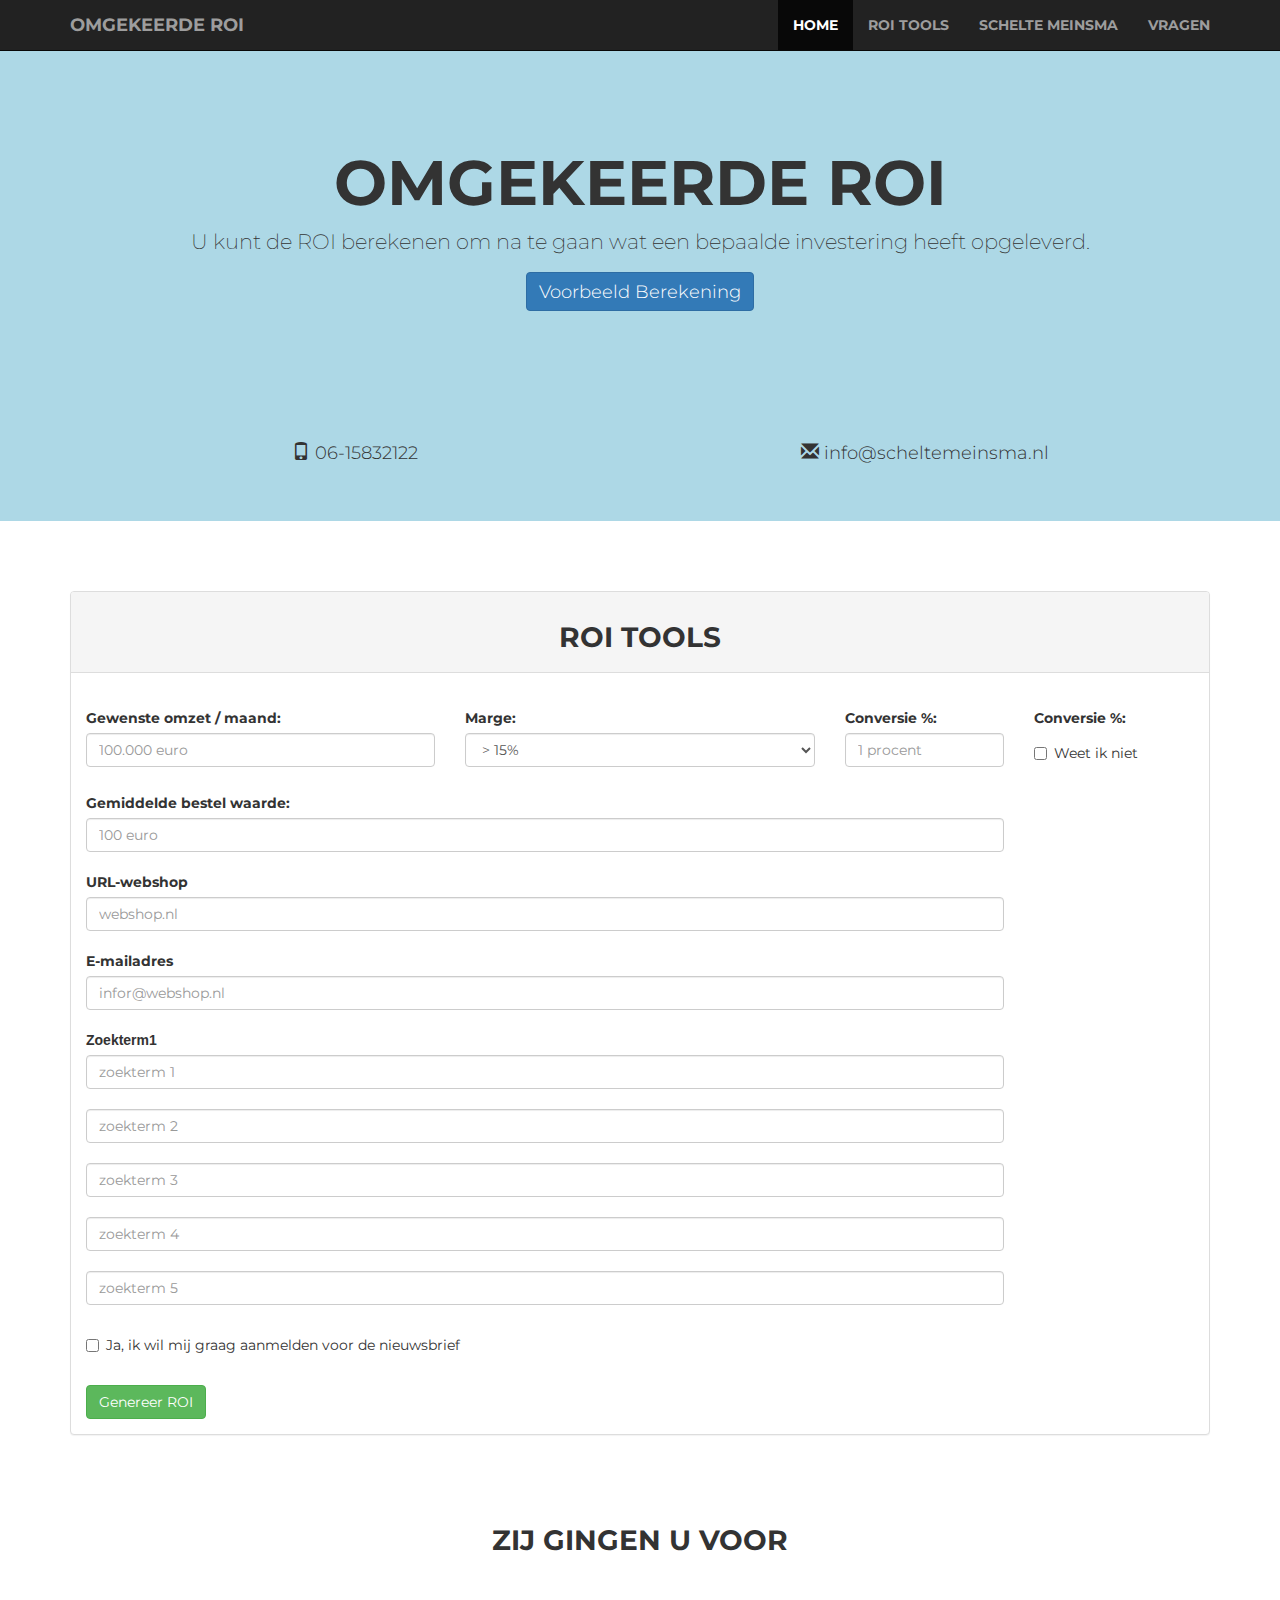
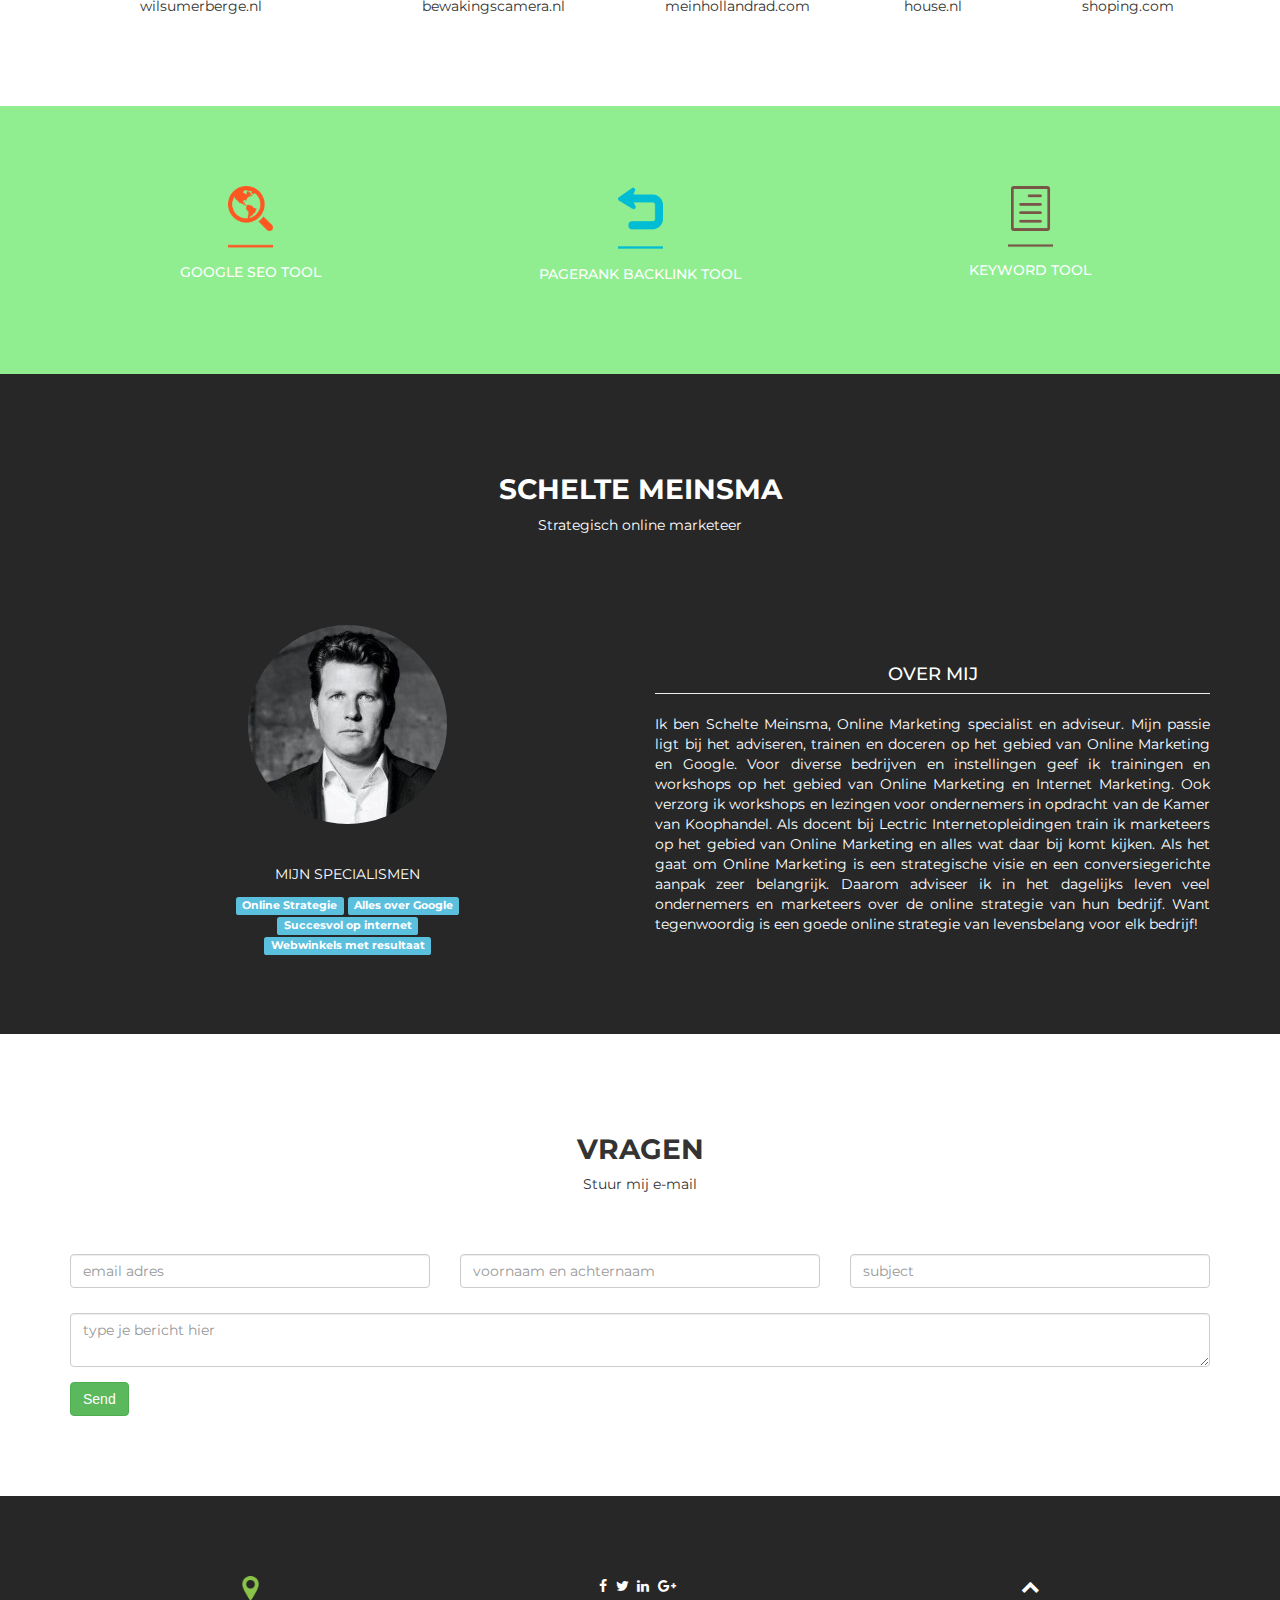
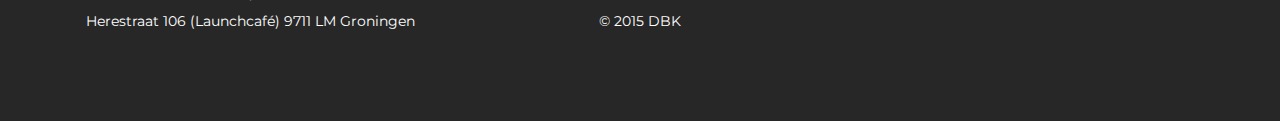
==== index.html @ 4b4ae564 "upload alle file" ====
<!DOCTYPE html>
<html lang="en">
  <head>
    <meta charset="utf-8">
    <meta http-equiv="X-UA-Compatible" content="IE=edge"> 																					<!-- voor internet explorer -->
    <meta name="viewport" content="width=device-width, initial-scale=1">																	<!-- voor mobiel responsief -->
    <!-- The above 3 meta tags *must* come first in the head; any other head content must come *after* these tags -->
    <meta name="description" content="Bereken uw Return on Investment">
    <meta name="author" content="Reza Fitriaman">
    <link rel="icon" href="favicon/icon.png">

    <title>Omgekeerde ROI</title>

    <!-- Bootstrap core CSS -->
    <link href="css/bootstrap.css" rel="stylesheet">

  
    <!-- Custom styles -->
    <link href="css/font-awesome.css" rel="stylesheet">
	<link href="css/main.css" rel="stylesheet">
	<link href="http://fonts.googleapis.com/css?family=Montserrat:400,700" rel="stylesheet" type="text/css">
    <link href="http://fonts.googleapis.com/css?family=Lato:400,700,400italic,700italic" rel="stylesheet" type="text/css">


  </head>

  <body>

    <!-- Navigatie bar -->
    <nav class="navbar navbar-inverse navbar-fixed-top">																				 <!-- Bootstrap navigation bar -->						
      <div class="container">
        <div class="navbar-header page-scroll">
          <button type="button" class="navbar-toggle collapsed" data-toggle="collapse" data-target="#navbar" aria-expanded="false" aria-controls="navbar">			<!-- collapsed als de scherm kleiner wordt -->	
            <span class="sr-only">Toggle navigation</span>
            <span class="icon-bar"></span>
            <span class="icon-bar"></span>
            <span class="icon-bar"></span>
          </button>
          <a class="navbar-brand" href="#home">Omgekeerde ROI</a>
        </div>
        <div id="navbar" class="collapse navbar-collapse">
          <ul class="nav navbar-nav navbar-right">
            <li class="active"><a href="#home">Home</a></li>
            <li><a href="#roi-tools">ROI Tools</a></li>
            <li><a href="#schelte-meinsma">Schelte Meinsma</a></li>
			<li><a href="#vragen">Vragen</a></li>
          </ul>
        </div><!--/.nav-collapse -->
      </div>
    </nav>
	
		<!-- jumbotron -->
	<div class="jumbotron" id="home">
		
		<div class="container text-center">		
			<h1 class="padding-top-80 name">Omgekeerde ROI</h1>
				<p class="intro-text">U kunt de ROI berekenen om na te gaan wat een bepaalde investering heeft opgeleverd.</p>
				<button type="button" class="btn btn-primary intro-text center" data-toggle="modal" data-target="#mymodal">
					Voorbeeld Berekening
				</button>
				
				
		<!-- moebiel nummer en emailadres -->		
		<div class="container text-center">
			<div class="row bottom-message-section">
				<div class="col-md-6 padding-top-10">
					<h5 class="intro-text"><span class="glyphicon glyphicon-phone"></span> 06-15832122</h5>
				</div>
				<div class="col-md-6 padding-top-10">
					<h5 class="intro-text"><span class="glyphicon glyphicon-envelope"></span> info@scheltemeinsma.nl</h5>
				</div>
			</div>
		</div>
	</div>
				
				
		<!-- Modal voorbeeld berekeningen -->		
				<div class="modal fade woorden" id="mymodal">
					<div class="modal-dialog">
						<div class="modal-content">
							<div class="modal-header">
								<h3 class="text-center">Bereken Return on Investment van webshop.nl</h3>
							</div>
							<div class="modal-body">
								<div class="panel panel-default">
									<h3 class="text-center">100 Bezoekers</h3>
								</div>
									<div class="text-center">
										<span class="glyphicon glyphicon-arrow-down"></span>
									</div>
									<div class="panel-body">
									<!-- form voorbeeld-->
										<form>
											<div class="form-group">
												<div class="col-md-2 col-sm-2">
													<label for="direct" class="control-label">Direct</label>
													<input type="text" class="form-control" id="direct" placeholder="20%"/>
												</div>
												<div class="col-md-2 col-sm-2">
													<label for="google" class="control-label">Google</label>
													<input type="text" class="form-control" id="google" placeholder="10%"/>
												</div>
												<div class="col-md-2 col-sm-2">
													<label for="adwords" class="control-label">AdWords</label>
													<input type="text" class="form-control" id="adwords" placeholder="35%"/>
												</div>
												<div class="col-md-2 col-sm-2">
													<label for="verwijzende" class="control-label">Verwijzende</label>
													<input type="text" class="form-control" id="verwijzende" placeholder="10%"/>
												</div>
												<div class="col-md-2 col-sm-2">
													<label for="overig" class="control-label">Overig</label>
													<input type="text" class="form-control" id="overig" placeholder="15%"/>
												</div>
												<div class="col-md-2 col-sm-2">
													<label for="onbetaald" class="control-label">Onbetaald</label>
													<input type="text" class="form-control" id="onbetaald" placeholder="10%"/>
												</div>
											</div>
										</form>	
												<div class="container text-center">
													<span class="glyphicon glyphicon-arrow-down"></span>
												</div>
												<div class="container text-center">
													<h5>Betaald verkeer is 35% Adwords + 10% links (Samen 45%)</h5>
												</div>
												<div class="container text-center">
													<span class="glyphicon glyphicon-arrow-down"></span>
												</div>
												<div class="container text-center">
													<h5>45% van 100 bezoekers is 45 bezoekers kopen</h5>
												</div>
												<div class="container text-center">
													<span class="glyphicon glyphicon-arrow-down"></span>
												</div>
												<div class="row text-center">
													<div class="col-md-12">
													<h5>Voor adwords zijn 35% van 100.000 bezoekers nodig is 35.000. Met de ingevoerde zoektermen zijn er 0 bezoekers mogelijk.</h5>
														<h5><span class="glyphicon glyphicon-remove-circle"></span> Dit is dus niet mogelijk</h5>
													</div>
												</div>
										<form>
											<div class="row">
												<div class="form-group col-md-8 col-xs-8">
													<label for="doelstelling" class="control-label">Doelstelling/omzet per maand</label>
													<input type="text" class="form-control" id="doelstelling" placeholder="€ 100">
												</div>
												<div class="form-group col-md-4 col-xs-4">
													<label for="marge" class="control-label">Marge</label>
													<select id="marge" class="form-control">
														<option value="text">> 15%</option>
														<option value="text">< 15%</option>
													</select>
												</div>
											</div>
										</form>	
										<div class="container text-center">
											<div class="col-md-12 col-xs-12">
												<span class="glyphicon glyphicon-arrow-down"></span>
											</div>
										</div>
										<form>
											<div class="row">
												<div class="form-group col-md-6 col-xs-6">
													<label for="waarde" class="control-label">Gemiddelde bestel waarde</label>
													<input type="text" class="form-control" id="waarde" placeholder="€ 100">
												</div>
												<div class="form-group col-md-6 col-xs-6">
												</div>
											</div>
										</form>
										<div class="container text-center">
											<div class="row">
												<div class="col-md-6 col-xs-6">
													<span class="glyphicon glyphicon-arrow-down"></span>
												</div>
												<div class="col-md-6 col-xs-6">
													
												</div>
											</div>
										</div>
										<form>
											<div class="row">
												<div class="form-group col-md-6 col-xs-6">
													<label for="benodigde" class="control-label">Benodigde bestellingen(conversie)</label>
													<input type="text" class="form-control" id="benodigde" placeholder="1">
												</div>
												<div class="form-group col-md-6 col-xs-6">
												</div>
											</div>
										</form>
										<div class="container text-center">
											<div class="row">
												<div class="col-md-6 col-xs-6">
													<span class="glyphicon glyphicon-arrow-down"></span>
												</div>
												<div class="col-md-6 col-xs-6">
													
												</div>
											</div>
										</div>	
										<form>
											<div class="row">
												<div class="form-group col-md-6 col-xs-6">
													<label for="conversie" class="control-label">Conversie</label>
													<input type="text" class="form-control" id="conversie" placeholder="1%">
												</div>
												<div class="form-group col-md-6 col-xs-6">
												</div>
											</div>
										</form>	
										<form>
											<div class="row">
												<div class="form-group col-md-6 col-xs-6">
													
												</div>
												<div class="form-group col-md-6 col-xs-6">
														<label for="marketing" class="control-label">Budget marketing</label>
													<input type="text" class="form-control" id="marketing" placeholder="7,5%">
														<h5>=<h5>
														<input type="text" class="form-control" id="marketing" placeholder="€ 8">
												</div>
											</div>
										</form>	
										<div class="container text-center">
											<div class="col-md-12 col-xs-12">
												<span class="glyphicon glyphicon-arrow-down"></span>
											</div>
										</div>
										<div class="row text-center">
											<div class="col-md-12">
												<h5>Gemiddelde CPC is € 8 / 45 bezoekers. € 0,17 budget per bezoek </h5>
												<h5>De ingevoerde zoektermen hebben een gemiddeld CPC van €1</h5>
												<h5><span class="glyphicon glyphicon-remove-circle"></span> Uw budget is dus ontoereikend.</h5>
											</div>
										</div>
									</div>
									<div class="text-center">
										<h4>Analyse zoektermen</h4>
										<h6>Google KeyWord Tool<h6>
									</div>
									<form>
										<div class="form-group">
											<div class="col-md-12 col-xs-12">
												<label for="zoektermen1" class="control-label">Zoektermen</label>
												<input type="text" class="form-control" id="zoektermen1" placeholder="zoekterm 1">
											</div>
											<div class="col-md-12 col-xs-12 padding-top-10">
												<input type="text" class="form-control" id="zoektermen2" placeholder="zoekterm 2">
											</div>
											<div class="col-md-12 col-xs-12 padding-top-10">
												
												<input type="text" class="form-control" id="zoektermen3" placeholder="zoekterm 3">
											</div>
											<div class="col-md-12 col-xs-12 padding-top-10">
												
												<input type="text" class="form-control" id="zoektermen4" placeholder="zoekterm 4">
											</div>
											<div class="col-md-12 col-xs-12 padding-top-10">
												
												<input type="text" class="form-control" id="zoektermen5" placeholder="zoekterm 5">
											</div>
										</div>
									</form>
								<div class="row">
									<div class="col-md-4 col-xs-4 padding-top-10">
										<h5 class="text-center">SEO</h5>
									</div>
									<div class="col-md-4 col-xs-4 padding-top-10">
										<h5 class="text-center">Gemiddelde CPC</h5>
									</div>
									<div class="col-md-4 col-xs-4 padding-top-10">
										<h5 class="text-center">Geschat zoekvolume</h5>
									</div>
								</div>
								<div class="row">
									<div class="col-md-4 col-xs-4">
										<h5 class="text-center">Klik hier voor een uitgebreid SEO rapport</h5>
									</div>
									<div class="col-md-4 col-xs-4">
										<h5 class="text-center">Gemiddeld CPC obv totaal zoekvolume: €1</h5>
									</div>
									<div class="col-md-4 col-xs-4">
										<h5 class="text-center">Totaal geschat zoekvolume: 0</h5>
									</div>
								</div>
									
							</div>
							<div class="modal-footer">
								<button type="button" class="btn btn-default" data-dismiss="modal">close</button>
							</div>
						</div>
					</div>
				</div>
		</div>
			
		<!-- omgekeerderoi form -->
	<div class="container padding-top-40 padding-bottom-50" id="roi-tools">
		<div class="panel panel-default">
			<div class="panel-heading"> 
			<h2 class="text-center name">ROI TOOLS</h2>
			</div>
				<div class="panel-body">
					<!-- Gewenste, Marge, Conversie, form -->
					<form>
						<div class="row padding-top-10 woorden">
							<div class="col-md-4 padding-top-10">
								<label for="gewenste" class="control-label">Gewenste omzet / maand:</label>
								<input type="text" class="form-control" id="gewenste" placeholder="100.000 euro" />
							</div>
							<div class="col-md-4 padding-top-10">
								<label for="marge" class="control-label">Marge:</label>
								<select id="marge" class="form-control">
									<option value="text">> 15%</option>
									<option value="text">< 15%</option>
								</select>
							</div>
							<div class="col-md-2 padding-top-10">
								<label for="conversie" class="control-label">Conversie %:</label>
								<input type="text" class="form-control" id="conversie" placeholder="1 procent" />
							</div>
							<div class="col-md-2 padding-top-10">
								<label for="conversie" class="control-label">Conversie %:</label>
								<div class="checkbox" >
									<label> 
										<input type="checkbox"/>Weet ik niet
									</label>
								</div>
							</div>
						</div>
					<!-- gemiddelde bestel waarde form -->		
						<div class="row padding-top-10">
							<div class="col-md-10 padding-top-10">
								<label for="gemiddelde" class="control-label woorden">Gemiddelde bestel waarde:</label>
								<input type="text" class="form-control woorden" id="gemiddelde" placeholder="100 euro"/>
							</div>
						</div>
					<!-- URL webshop form -->
						<div class="row padding-top-10">
							<div class="col-md-10 padding-top-10">
								<label for="webshop" class="control-label woorden">URL-webshop</label>
								<input type="text" class="form-control woorden" id="webshop" placeholder="webshop.nl"/>
							</div>
						</div>	
					<!-- e-mail form -->
						<div class="row padding-top-10">
							<div class="col-md-10 padding-top-10">
								<label for="email" class="control-label woorden">E-mailadres</label>
								<input type="text" class="form-control woorden" id="email" placeholder="infor@webshop.nl"/>
							</div>
						</div>
					<!-- zoektermen form -->
						<div class="row padding-top-10">
							<div class="col-md-10 padding-top-10">
									<label for"zoekterm1" class="control-label">Zoekterm1</label>
									<input type="text" class="form-control woorden" id="zoekterm1" placeholder="zoekterm 1"/>
							</div>
						</div>
						<div class="row padding-top-10">
							<div class="col-md-10 padding-top-10">
								<input type="text" class="form-control woorden" id="zoekterm2" placeholder="zoekterm 2"/>
							</div>
						</div>
						<div class="row padding-top-10">
							<div class="col-md-10 padding-top-10">
								<input type="text" class="form-control woorden" id="zoekterm3" placeholder="zoekterm 3"/>
							</div>
						</div>
						<div class="row padding-top-10">
							<div class="col-md-10 padding-top-10">
								<input type="text" class="form-control woorden" id="zoekterm4" placeholder="zoekterm 4"/>
							</div>
						</div>
						<div class="row padding-top-10">
							<div class="col-md-10 padding-top-10">
								<input type="text" class="form-control woorden" id="zoekterm5" placeholder="zoekterm 5"/>
							</div>
						</div>
					<!-- nieuwsbrief form -->	
						<div class="row padding-top-10">
							<div class="col-md-10 padding-top-10">
									<div class="checkbox woorden">
										<label>
											<input type="checkbox"/>Ja, ik wil mij graag aanmelden voor de nieuwsbrief
										</label>
									</div>
							</div>
						</div>
					<!-- Button Genereer ROI -->		
						<div class="row padding-top-10">
							<div class="col-md-2 padding-top-10">
							<button type="button" class="btn btn-success woorden">Genereer ROI</button>
							</div>
						</div>
					</form>
				</div>
		</div>
	</div>
					
					<!-- Zij gingen u voor -->
	<div class="container text-center col-md-12 padding-bottom-30">
		<h3 class="name">ZIJ GINGEN U VOOR</h3>
	</div>	
	<div class="container text-center padding-bottom-80">
		<div class="row">
			<div class="col-md-3 col-sm-2">
				<p class="woorden">wilsumerberge.nl</p>
			</div>
			<div class="col-md-3 col-sm-2">
				<p class="woorden">bewakingscamera.nl</p>
			</div>
			<div class="col-md-2 col-sm-2">
				<p class="woorden">meinhollandrad.com</p>
			</div>
			<div class="col-md-2 col-sm-2">
				<p class="woorden">house.nl</p>
			</div>
			<div class="col-md-2 col-sm-2">
				<p class="woorden">shoping.com</p>
			</div>
		</div>
	
	</div>
	
					
					<!-- Andere tools -->
	<div class="bg-color-green padding-bottom-80">
			<div class="container padding-top-80">
				<div class="row">
					<div class="col-md-4 col-sm-4">
						<img class="img-responsive center-block" style="width: 45px" src="img/search.png"/>
							<img class="img-responsive center-block padding-top-10" style="width: 45px" src="img/streep-rood.png"/>
							<p class="color-white text-center padding-top-10"><a href="http://www.google-seo-tool.nl/" target="_blank" class="color-white tools">Google SEO Tool</a></p>
							
					</div>
					<div class="col-md-4 col-sm-4">
						<img class="img-responsive center-block" style="width: 45px" src="img/back.png"/>
							<img class="img-responsive center-block padding-top-10" style="width: 45px" src="img/streep-blauw.png"/>
							<p class="color-white text-center padding-top-10"><a href="http://www.pagerank-backlink-tool.nl/" target="_blank" class="color-white tools">PageRank BackLink Tool</a></p>
							
					</div>
					<div class="col-md-4 col-sm-4">
						<img class="img-responsive center-block" style="width: 45px" src="img/word.png"/>
							<img class="img-responsive center-block padding-top-10" style="width: 45px" src="img/streep-bruin.png"/>
							<p class="color-white text-center padding-top-10"><a href="http://www.keyword-tool-google.nl/" target="_blank" class="color-white tools">KeyWord Tool</a></p>
					</div>
				</div>
			</div>
	</div>	
	
	
	
					<!-- Info Schelte -->		
	<div class="bg-color-dark padding-bottom-80" id="schelte-meinsma">					
		<div class="container text-center padding-top-80">
			<h1 class="color-white name woorden">SCHELTE MEINSMA</h1>
			<p class="color-white woorden">Strategisch online marketeer</p>
		</div>					
			<div class="container padding-top-80">																				<!-- foto en gegevens linkerkant -->
				<div class="row">
					<div class="col-md-6 col-sm-6">
						<img class="img-circle img-responsive center-block" src="img/scheltemeinsma.jpg"/>
							<p class="color-white text-center padding-top-40 woorden">MIJN SPECIALISMEN</p>
								<div class="container col-md-6 col-sm-6 center">
									<div class="row text-center center woorden">
										<span class="label label-info">Online Strategie</span>
										<span class="label label-info">Alles over Google</span>
										<span class="label label-info">Succesvol op internet</span>
										<span class="label label-info">Webwinkels met resultaat</span>
									</div>
								</div>
						
					</div >
					<div class="col-md-6 col-sm-6">																						<!-- over mij en tekst aan rechterkant -->
						<h4 class="color-white text-center page-header woorden">OVER MIJ</h4>
						<p class="color-white text-justify woorden">Ik ben Schelte Meinsma, Online Marketing specialist en adviseur. 
							Mijn passie ligt bij het adviseren, trainen en doceren op het gebied 
							van Online Marketing en Google. Voor diverse bedrijven en instellingen 
							geef ik trainingen en workshops op het gebied van Online Marketing en Internet
							Marketing. Ook verzorg ik workshops en lezingen voor ondernemers in opdracht van de Kamer van Koophandel. 
							Als docent bij Lectric Internetopleidingen train ik marketeers op het gebied van Online Marketing en alles wat daar bij komt kijken.
							Als het gaat om Online Marketing is een strategische visie en een conversiegerichte aanpak zeer belangrijk.
							Daarom adviseer ik in het dagelijks leven veel ondernemers en marketeers over de online strategie van hun bedrijf. 
							Want tegenwoordig is een goede online strategie van levensbelang voor elk bedrijf!</p>
					</div>
				</div>
			</div>
	</div>

					<!-- contact mij form -->	
	<div class="padding-bottom-80" id="vragen">
		<div class="container text-center padding-top-80">
			<h1 class="name">VRAGEN</h1>
			<p class="woorden">Stuur mij e-mail</p>
		</div>
			<div class="container padding-top-40">
				<form rol="form">
					<div class="row">
						<div class="form-group col-md-4 padding-top-10">
							<input type="email" class="form-control woorden" id="email" name="email" placeholder="email adres"/>
						</div>
						<div class="form-group col-md-4 padding-top-10">
							<input type="text" class="form-control woorden" id="naam" name="naam" placeholder="voornaam en achternaam"/>
						</div>
						<div class="form-group col-md-4 padding-top-10">
							<input type="text" class="form-control woorden" id="subject" name="subject" placeholder="subject"/>
						</div>
					</div>
					<div class="row">
						<div class="form-group col-md-12 padding-top-10">
						<textarea class="form-control woorden" name="bericht" placeholder="type je bericht hier"></textarea>
						</div>
					</div>
							<!-- Button send ROI -->		
						<div class="row">
							<div class="col-md-2">
							<button type="button" class="btn btn-success">Send</button>
							</div>
						</div>
				</form>
			</div>
	</div>	
							
							<!-- footer -->	
	<div class="bg-color-dark padding-bottom-80">
		<div class="container padding-top-80">
			<footer>
				<div class="row">
					<div class="col-md-4 col-sm-4">
						<img class="img-responsive center-block" style="width: 25px" src="img/pin.png"/>
						<p class="color-white text-center padding-top-10 woorden">Herestraat 106 (Launchcafé) 9711 LM Groningen</p>
					</div>
					<div class="col-md-4 col-sm-4 text-center">
						<a href="#"><i class="fa fa-facebook margin-right-5 color-white"></i></a>
						<a href="#"><i class="fa fa-twitter margin-right-5 color-white"></i></a>
						<a href="#"><i class="fa fa-linkedin margin-right-5 color-white"></i></a>
						<a href="#"><i class="fa fa-google-plus margin-right-5 color-white"></i></a>
						<a href="https://dbk.nl/" target="_blank"><p class="color-white padding-top-15 woorden">&copy; 2015 DBK</p></a>
					</div>
					<div class="col-md-4 col-sm-4 text-center">
						<a href="#home"><i class="fa fa-chevron-up fa-lg color-white"></i></a>
						<div>
						</div>
					</div>
				</div>
			</footer>
		</div>
	</div>	
			
					
					
					
	

				
	
	
	
    <!-- Bootstrap core JavaScript
    ================================================== -->
    <!-- Placed at the end of the document so the pages load faster -->
    <script src="js/jquery.js"></script>
    <script>window.jQuery || document.write('<script src="../../assets/js/vendor/jquery.min.js"><\/script>')</script>
    <script src="js/bootstrap.js"></script>
	<script>
$(function() {
  $('a[href*=#]:not([href=#])').click(function() {
    if (location.pathname.replace(/^\//,'') == this.pathname.replace(/^\//,'') && location.hostname == this.hostname) {
      var target = $(this.hash);
      target = target.length ? target : $('[name=' + this.hash.slice(1) +']');
      if (target.length) {
        $('html,body').animate({
          scrollTop: target.offset().top
        }, 1000);
        return false;
      }
    }
  });
});
	</script>
	
  </body>
</html>
---- css/main.css ----
/*

	OmgekeerdeROI.nl met Sass en Bootstrap Theme
	Author:	Reza Fitriaman
	Version:	0.0.1

*/
/* LAYOUTS - Page layouts styles */
/* line 1, ../scss/layouts/_colour.scss */
.bg-color-dark {
  background-color: #272727;
}

/* line 5, ../scss/layouts/_colour.scss */
.bg-color-green {
  background-color: lightgreen;
}

/* line 9, ../scss/layouts/_colour.scss */
.color-white {
  color: white;
}

/* line 1, ../scss/layouts/_jumbotron.scss */
.jumbotron {
  background-color: lightblue;
  background-attachment: fixed;
  background-size: 100% auto;
  margin-botom: 0px;
  min-height: 500px;
}

/* line 9, ../scss/layouts/_jumbotron.scss */
.name {
  display: block;
  text-transform: uppercase;
  font-family: Montserrat,"Helvetica Neue",Helvetica,Arial,sans-serif;
  font-size: 2em;
  font-weight: 700;
}

/* line 17, ../scss/layouts/_jumbotron.scss */
.intro-text {
  font-family: Montserrat,"Helvetica Neue",Helvetica,Arial,sans-serif;
  font-size: 1.25em;
  font-weight: 300;
}

/* line 1, ../scss/layouts/_margin.scss */
.margin-right-5 {
  margin-right: 5px;
}

/* line 5, ../scss/layouts/_margin.scss */
.margin-bottom-50 {
  margin-bottom: 50px;
}

/* line 9, ../scss/layouts/_margin.scss */
.bottom-message-section {
  margin-top: 10%;
}

/* line 13, ../scss/layouts/_margin.scss */
.center-block {
  display: block;
  margin-left: auto;
  margin-right: auto;
}

/* line 19, ../scss/layouts/_margin.scss */
.center {
  margin: 0 auto !important;
  float: none !important;
}

/* line 1, ../scss/layouts/_padding.scss */
.padding-top-10 {
  padding-top: 10px;
}

/* line 5, ../scss/layouts/_padding.scss */
.padding-top-15 {
  padding-top: 15px;
}

/* line 9, ../scss/layouts/_padding.scss */
.padding-top-80 {
  padding-top: 80px;
}

/* line 13, ../scss/layouts/_padding.scss */
.padding-top-40 {
  padding-top: 40px;
}

/* line 17, ../scss/layouts/_padding.scss */
.padding-bottom-50 {
  padding-bottom: 50px;
}

/* line 21, ../scss/layouts/_padding.scss */
.padding-bottom-30 {
  padding-bottom: 30px;
}

/* line 25, ../scss/layouts/_padding.scss */
.padding-bottom-80 {
  padding-bottom: 80px;
}

/* line 1, ../scss/layouts/_typografie.scss */
.name {
  display: block;
  text-transform: uppercase;
  font-family: Montserrat,"Helvetica Neue",Helvetica,Arial,sans-serif;
  font-size: 2em;
  font-weight: 700;
}

/* line 9, ../scss/layouts/_typografie.scss */
.tools {
  display: block;
  text-transform: uppercase;
  font-family: Montserrat,"Helvetica Neue",Helvetica,Arial,sans-serif;
  font-size: 1em;
  font-weight: 500;
}

/* line 17, ../scss/layouts/_typografie.scss */
.intro-text {
  font-family: Montserrat,"Helvetica Neue",Helvetica,Arial,sans-serif;
  font-size: 1.25em;
  font-weight: 300;
}

/* line 23, ../scss/layouts/_typografie.scss */
.navbar {
  text-transform: uppercase;
  font-family: Montserrat,"Helvetica Neue",Helvetica,Arial,sans-serif;
  font-weight: 700;
}

/* line 29, ../scss/layouts/_typografie.scss */
.woorden {
  font-family: Montserrat,"Helvetica Neue",Helvetica,Arial,sans-serif;
}
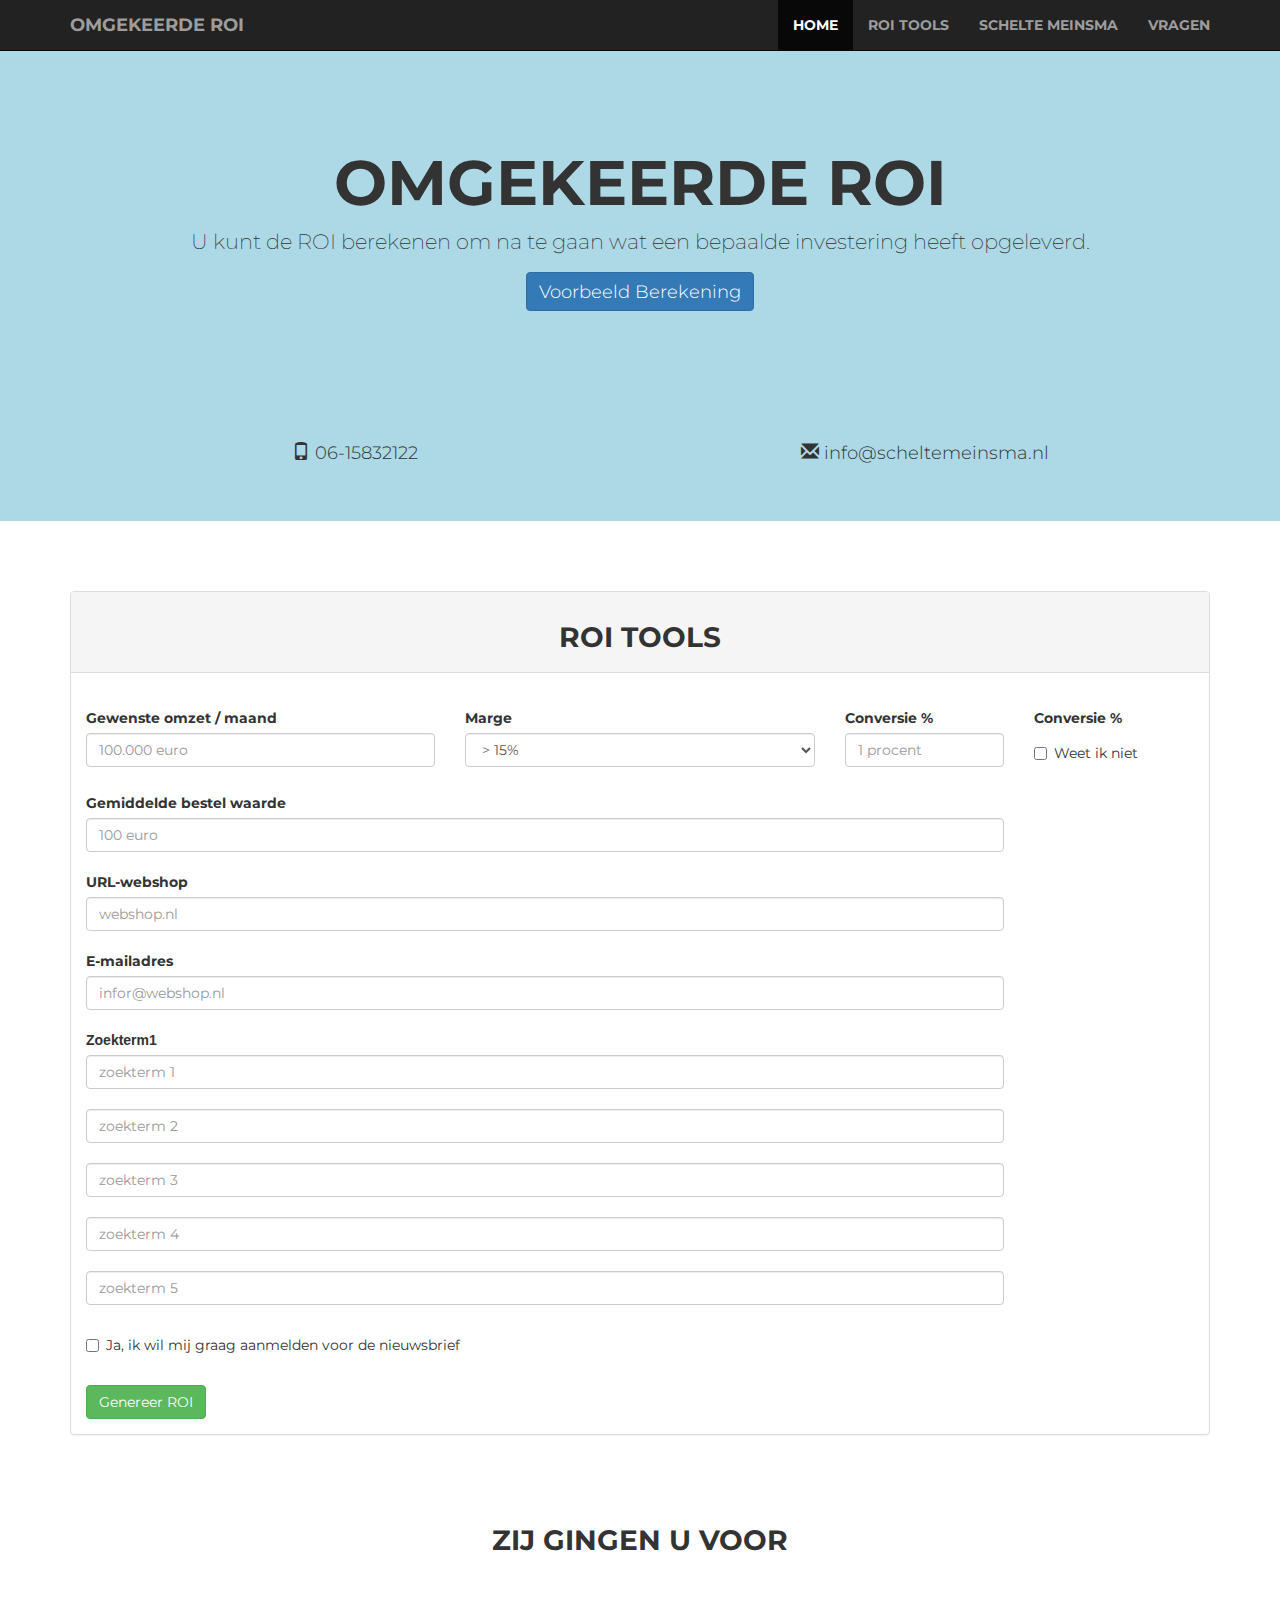
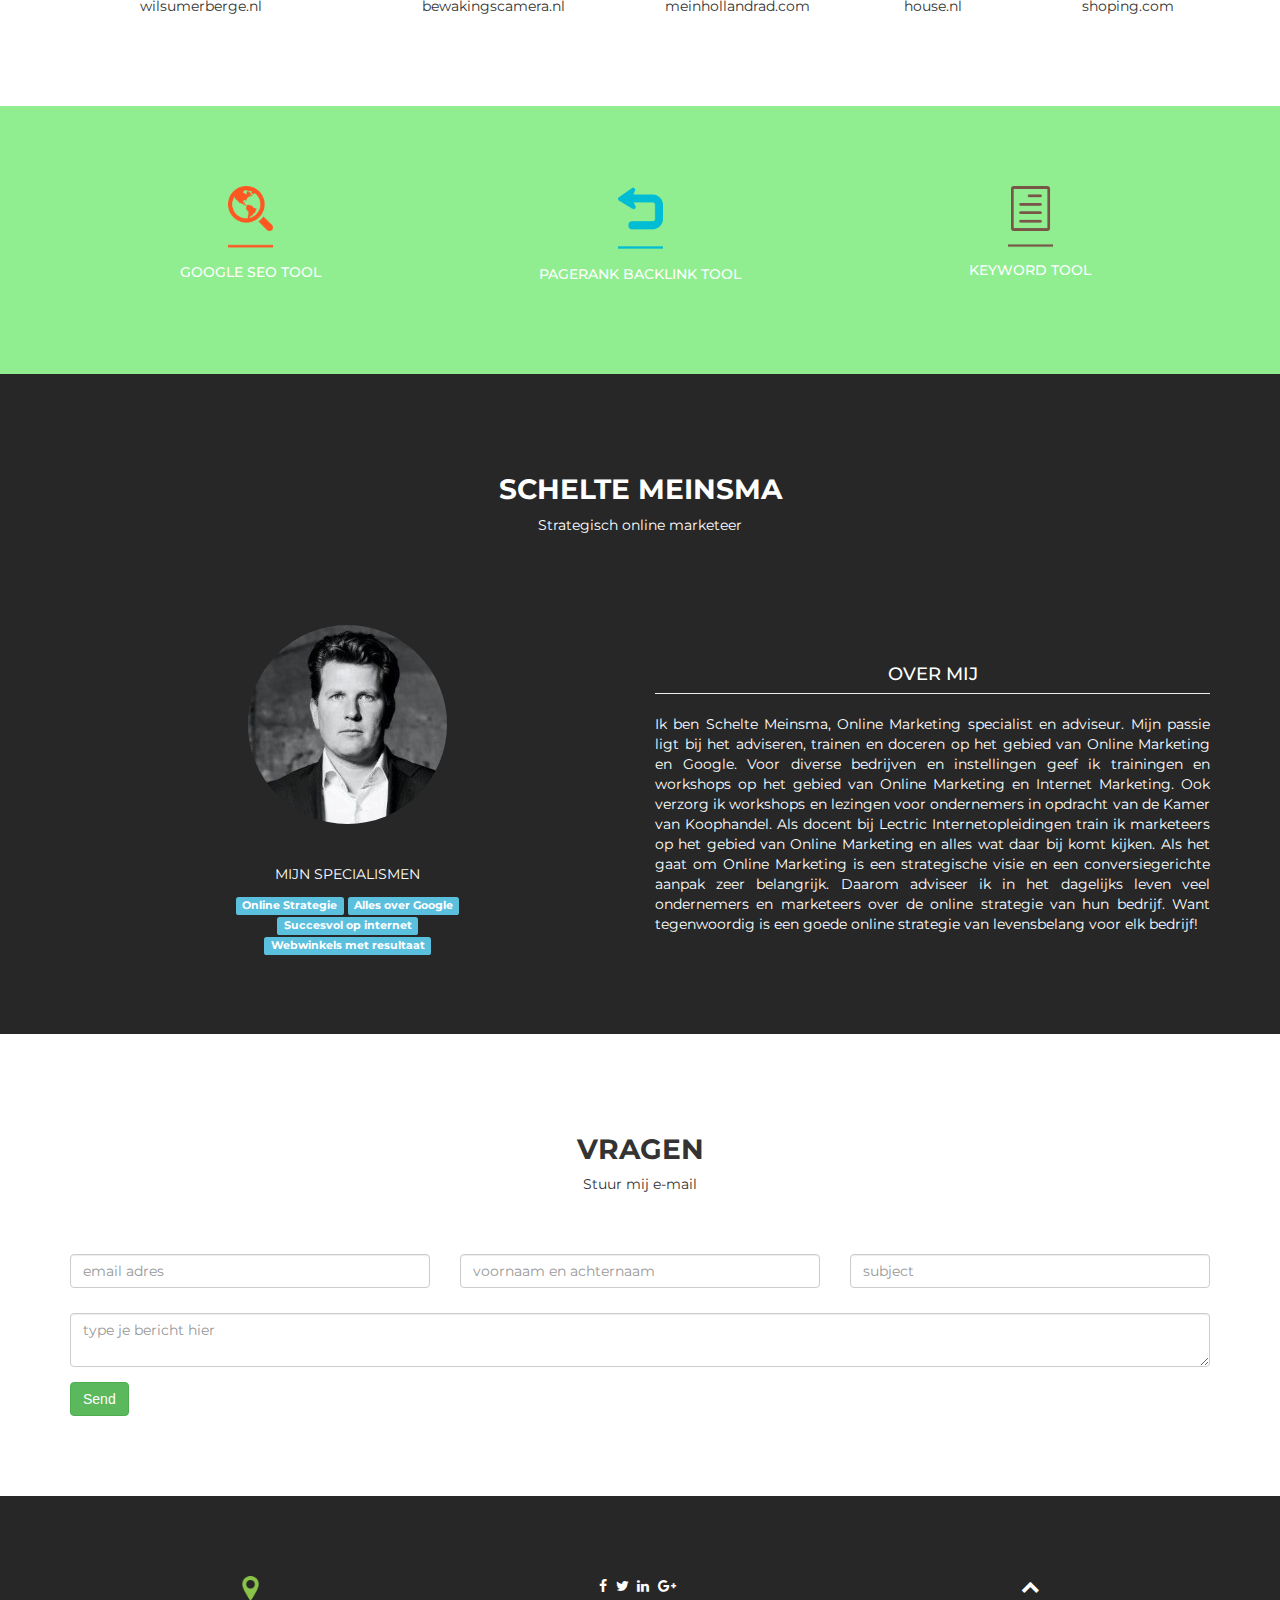
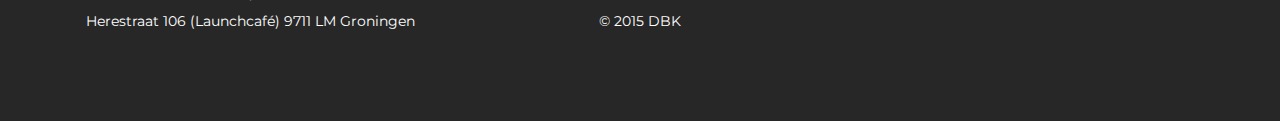
==== commit d9f94a34: ": is verwijderd op ROI TOOLS" ====
--- a/index.html
+++ b/index.html
@@ -3,8 +3,8 @@
 <html lang="en">
   <head>
     <meta charset="utf-8">
-    <meta http-equiv="X-UA-Compatible" content="IE=edge"> 																					<!-- voor internet explorer -->
-    <meta name="viewport" content="width=device-width, initial-scale=1">																	<!-- voor mobiel responsief -->
+    <meta http-equiv="X-UA-Compatible" content="IE=edge"><!-- voor internet explorer -->
+    <meta name="viewport" content="width=device-width, initial-scale=1"><!-- voor mobiel responsief -->
     <!-- The above 3 meta tags *must* come first in the head; any other head content must come *after* these tags -->
     <meta name="description" content="Bereken uw Return on Investment">
     <meta name="author" content="Reza Fitriaman">
@@ -21,35 +21,48 @@
 	<link href="css/main.css" rel="stylesheet">
 	<link href="http://fonts.googleapis.com/css?family=Montserrat:400,700" rel="stylesheet" type="text/css">
     <link href="http://fonts.googleapis.com/css?family=Lato:400,700,400italic,700italic" rel="stylesheet" type="text/css">
-
-
+	
+	
   </head>
 
   <body>
 
     <!-- Navigatie bar -->
-    <nav class="navbar navbar-inverse navbar-fixed-top">																				 <!-- Bootstrap navigation bar -->						
-      <div class="container">
-        <div class="navbar-header page-scroll">
-          <button type="button" class="navbar-toggle collapsed" data-toggle="collapse" data-target="#navbar" aria-expanded="false" aria-controls="navbar">			<!-- collapsed als de scherm kleiner wordt -->	
-            <span class="sr-only">Toggle navigation</span>
-            <span class="icon-bar"></span>
-            <span class="icon-bar"></span>
-            <span class="icon-bar"></span>
-          </button>
-          <a class="navbar-brand" href="#home">Omgekeerde ROI</a>
-        </div>
-        <div id="navbar" class="collapse navbar-collapse">
-          <ul class="nav navbar-nav navbar-right">
-            <li class="active"><a href="#home">Home</a></li>
-            <li><a href="#roi-tools">ROI Tools</a></li>
-            <li><a href="#schelte-meinsma">Schelte Meinsma</a></li>
-			<li><a href="#vragen">Vragen</a></li>
-          </ul>
-        </div><!--/.nav-collapse -->
-      </div>
+    <nav class="navbar navbar-inverse navbar-fixed-top" role="navigation"><!-- Bootstrap navigation bar -->						
+		<div class="container">
+			<div class="navbar-header page-scroll">
+				<button type="button" class="navbar-toggle collapsed" data-toggle="collapse" data-target=".navbar-collapse" aria-expanded="false" aria-controls="navbar"><!-- collapsed als de scherm kleiner wordt -->	
+					<span class="sr-only">Toggle navigation</span>
+					<span class="icon-bar"></span>
+					<span class="icon-bar"></span>
+					<span class="icon-bar"></span>
+				</button>
+				<a class="navbar-brand" href="#home">Omgekeerde ROI</a>
+			</div>
+			<div class="collapse navbar-collapse" id="navbar">
+				<ul class="nav navbar-nav navbar-right">
+					<li class="active">
+						<a href="#home" class="hidden-xs">Home</a>
+						<a href="#home" class="visible-xs" data-toggle="collapse" data-target=".navbar-collapse">Home</a>
+					</li>
+					<li class="page-scroll">
+						<a href="#roi-tools" class="hidden-xs">ROI Tools</a>
+						<a href="#roi-tools" class="visible-xs" data-toggle="collapse" data-target=".navbar-collapse">ROI Tools</a>
+					</li>
+					<li class="page-scroll">
+						<a href="#schelte-meinsma" class="hidden-xs">Schelte Meinsma</a>
+						<a href="#schelte-meinsma" class="visible-xs" data-toggle="collapse" data-target=".navbar-collapse">Schelte Meinsma</a>
+					</li>
+					<li class="page-scroll">
+						<a href="#vragen" class="hidden-xs">Vragen</a>
+						<a href="#vragen" class="visible-xs" data-toggle="collapse" data-target=".navbar-collapse" >Vragen</a>
+					</li>
+				</ul>
+			</div><!--/.nav-collapse -->
+		</div>
     </nav>
-	
+
+
 		<!-- jumbotron -->
 	<div class="jumbotron" id="home">
 		
@@ -62,18 +75,18 @@
 				
 				
 		<!-- moebiel nummer en emailadres -->		
-		<div class="container text-center">
-			<div class="row bottom-message-section">
-				<div class="col-md-6 padding-top-10">
-					<h5 class="intro-text"><span class="glyphicon glyphicon-phone"></span> 06-15832122</h5>
+			<div class="container text-center">
+				<div class="row bottom-message-section">
+					<div class="col-md-6 padding-top-10">
+						<h5 class="intro-text"><span class="glyphicon glyphicon-phone"></span> 06-15832122</h5>
+					</div>
+					<div class="col-md-6 padding-top-10">
+						<h5 class="intro-text"><span class="glyphicon glyphicon-envelope"></span> info@scheltemeinsma.nl</h5>
+					</div>
 				</div>
-				<div class="col-md-6 padding-top-10">
-					<h5 class="intro-text"><span class="glyphicon glyphicon-envelope"></span> info@scheltemeinsma.nl</h5>
-				</div>
 			</div>
 		</div>
-	</div>
-				
+	</div>			
 				
 		<!-- Modal voorbeeld berekeningen -->		
 				<div class="modal fade woorden" id="mymodal">
@@ -84,7 +97,7 @@
 							</div>
 							<div class="modal-body">
 								<div class="panel panel-default">
-									<h3 class="text-center">100 Bezoekers</h3>
+									<h3 class="text-center">100.000 Bezoekers</h3>
 								</div>
 									<div class="text-center">
 										<span class="glyphicon glyphicon-arrow-down"></span>
@@ -92,7 +105,7 @@
 									<div class="panel-body">
 									<!-- form voorbeeld-->
 										<form>
-											<div class="form-group">
+											<div class="form-group text-center">
 												<div class="col-md-2 col-sm-2">
 													<label for="direct" class="control-label">Direct</label>
 													<input type="text" class="form-control" id="direct" placeholder="20%"/>
@@ -106,7 +119,7 @@
 													<input type="text" class="form-control" id="adwords" placeholder="35%"/>
 												</div>
 												<div class="col-md-2 col-sm-2">
-													<label for="verwijzende" class="control-label">Verwijzende</label>
+													<label for="verwijzende" class="control-label">Sites</label>
 													<input type="text" class="form-control" id="verwijzende" placeholder="10%"/>
 												</div>
 												<div class="col-md-2 col-sm-2">
@@ -119,34 +132,44 @@
 												</div>
 											</div>
 										</form>	
-												<div class="container text-center">
-													<span class="glyphicon glyphicon-arrow-down"></span>
-												</div>
-												<div class="container text-center">
-													<h5>Betaald verkeer is 35% Adwords + 10% links (Samen 45%)</h5>
-												</div>
-												<div class="container text-center">
-													<span class="glyphicon glyphicon-arrow-down"></span>
-												</div>
-												<div class="container text-center">
-													<h5>45% van 100 bezoekers is 45 bezoekers kopen</h5>
-												</div>
-												<div class="container text-center">
-													<span class="glyphicon glyphicon-arrow-down"></span>
-												</div>
 												<div class="row text-center">
 													<div class="col-md-12">
-													<h5>Voor adwords zijn 35% van 100.000 bezoekers nodig is 35.000. Met de ingevoerde zoektermen zijn er 0 bezoekers mogelijk.</h5>
-														<h5><span class="glyphicon glyphicon-remove-circle"></span> Dit is dus niet mogelijk</h5>
+														<span class="glyphicon glyphicon-arrow-down"></span>
 													</div>
 												</div>
+												<div class="row text-center">
+													<div class="col-md-12">
+														<h5>Betaald verkeer is 35% Adwords + 10% links <h4>(Samen 45%)</h4></h5>
+													</div>
+												</div>
+												<div class="row text-center">
+													<div class="col-md-12">
+														<span class="glyphicon glyphicon-arrow-down"></span>
+													</div>
+												</div>
+												<div class="row text-center">
+													<div class="col-md-12">
+														<h5>45% van 100.000 bezoekers is <h4>45.000 bezoekers kopen</h4></h5>
+													</div>
+												</div>
+												<div class="row text-center">
+													<div class="col-md-12">
+														<span class="glyphicon glyphicon-arrow-down"></span>
+													</div>
+												</div>
+												<div class="row text-center">
+													<div class="col-md-12">
+														<h5>Voor adwords zijn 35% van 100.000 bezoekers nodig is 35.000. Met de ingevoerde zoektermen zijn er 0 bezoekers mogelijk.</h5>
+														<h5 class="color-red"><span class="glyphicon glyphicon-remove-circle"></span> Dit is dus niet mogelijk</h5>
+													</div>
+												</div>
 										<form>
-											<div class="row">
-												<div class="form-group col-md-8 col-xs-8">
-													<label for="doelstelling" class="control-label">Doelstelling/omzet per maand</label>
-													<input type="text" class="form-control" id="doelstelling" placeholder="€ 100">
-												</div>
-												<div class="form-group col-md-4 col-xs-4">
+											<div class="row text-center">
+												<div class="form-group col-md-6 col-xs-6">
+													<label for="doelstelling" class="control-label">Doel/omzet per maand</label>
+													<input type="text" class="form-control" id="doelstelling" placeholder="€ 100.000">
+												</div>
+												<div class="form-group col-md-6 col-xs-6">
 													<label for="marge" class="control-label">Marge</label>
 													<select id="marge" class="form-control">
 														<option value="text">> 15%</option>
@@ -161,7 +184,7 @@
 											</div>
 										</div>
 										<form>
-											<div class="row">
+											<div class="row text-center">
 												<div class="form-group col-md-6 col-xs-6">
 													<label for="waarde" class="control-label">Gemiddelde bestel waarde</label>
 													<input type="text" class="form-control" id="waarde" placeholder="€ 100">
@@ -183,8 +206,8 @@
 										<form>
 											<div class="row">
 												<div class="form-group col-md-6 col-xs-6">
-													<label for="benodigde" class="control-label">Benodigde bestellingen(conversie)</label>
-													<input type="text" class="form-control" id="benodigde" placeholder="1">
+													<label for="benodigde" class="control-label">Benodigde bestellingen (conversie)</label>
+													<input type="text" class="form-control" id="benodigde" placeholder="1.000">
 												</div>
 												<div class="form-group col-md-6 col-xs-6">
 												</div>
@@ -201,7 +224,7 @@
 											</div>
 										</div>	
 										<form>
-											<div class="row">
+											<div class="row text-center">
 												<div class="form-group col-md-6 col-xs-6">
 													<label for="conversie" class="control-label">Conversie</label>
 													<input type="text" class="form-control" id="conversie" placeholder="1%">
@@ -211,7 +234,7 @@
 											</div>
 										</form>	
 										<form>
-											<div class="row">
+											<div class="row text-center">
 												<div class="form-group col-md-6 col-xs-6">
 													
 												</div>
@@ -219,7 +242,7 @@
 														<label for="marketing" class="control-label">Budget marketing</label>
 													<input type="text" class="form-control" id="marketing" placeholder="7,5%">
 														<h5>=<h5>
-														<input type="text" class="form-control" id="marketing" placeholder="€ 8">
+														<input type="text" class="form-control" id="marketing" placeholder="€ 7.500">
 												</div>
 											</div>
 										</form>	
@@ -230,9 +253,9 @@
 										</div>
 										<div class="row text-center">
 											<div class="col-md-12">
-												<h5>Gemiddelde CPC is € 8 / 45 bezoekers. € 0,17 budget per bezoek </h5>
+												<h5>Gemiddelde CPC is € 7.500 / 45.000 bezoekers. <h4>€ 0,17 budget per bezoek </h4></h5>
 												<h5>De ingevoerde zoektermen hebben een gemiddeld CPC van €1</h5>
-												<h5><span class="glyphicon glyphicon-remove-circle"></span> Uw budget is dus ontoereikend.</h5>
+												<h5 class="color-red"><span class="glyphicon glyphicon-remove-circle"></span> Uw budget is dus ontoereikend.</h5>
 											</div>
 										</div>
 									</div>
@@ -241,7 +264,7 @@
 										<h6>Google KeyWord Tool<h6>
 									</div>
 									<form>
-										<div class="form-group">
+										<div class="form-group text-center">
 											<div class="col-md-12 col-xs-12">
 												<label for="zoektermen1" class="control-label">Zoektermen</label>
 												<input type="text" class="form-control" id="zoektermen1" placeholder="zoekterm 1">
@@ -276,7 +299,7 @@
 								</div>
 								<div class="row">
 									<div class="col-md-4 col-xs-4">
-										<h5 class="text-center">Klik hier voor een uitgebreid SEO rapport</h5>
+										<h5 class="text-center"><a href="http://www.google-seo-tool.nl/?domein=webshop.nl&keyword[]=" target="_blank">Klik hier voor een uitgebreid SEO rapport</a></h5>
 									</div>
 									<div class="col-md-4 col-xs-4">
 										<h5 class="text-center">Gemiddeld CPC obv totaal zoekvolume: €1</h5>
@@ -293,7 +316,7 @@
 						</div>
 					</div>
 				</div>
-		</div>
+		
 			
 		<!-- omgekeerderoi form -->
 	<div class="container padding-top-40 padding-bottom-50" id="roi-tools">
@@ -306,22 +329,22 @@
 					<form>
 						<div class="row padding-top-10 woorden">
 							<div class="col-md-4 padding-top-10">
-								<label for="gewenste" class="control-label">Gewenste omzet / maand:</label>
+								<label for="gewenste" class="control-label">Gewenste omzet / maand</label>
 								<input type="text" class="form-control" id="gewenste" placeholder="100.000 euro" />
 							</div>
 							<div class="col-md-4 padding-top-10">
-								<label for="marge" class="control-label">Marge:</label>
+								<label for="marge" class="control-label">Marge</label>
 								<select id="marge" class="form-control">
 									<option value="text">> 15%</option>
 									<option value="text">< 15%</option>
 								</select>
 							</div>
 							<div class="col-md-2 padding-top-10">
-								<label for="conversie" class="control-label">Conversie %:</label>
+								<label for="conversie" class="control-label">Conversie %</label>
 								<input type="text" class="form-control" id="conversie" placeholder="1 procent" />
 							</div>
 							<div class="col-md-2 padding-top-10">
-								<label for="conversie" class="control-label">Conversie %:</label>
+								<label for="conversie" class="control-label">Conversie %</label>
 								<div class="checkbox" >
 									<label> 
 										<input type="checkbox"/>Weet ik niet
@@ -332,7 +355,7 @@
 					<!-- gemiddelde bestel waarde form -->		
 						<div class="row padding-top-10">
 							<div class="col-md-10 padding-top-10">
-								<label for="gemiddelde" class="control-label woorden">Gemiddelde bestel waarde:</label>
+								<label for="gemiddelde" class="control-label woorden">Gemiddelde bestel waarde</label>
 								<input type="text" class="form-control woorden" id="gemiddelde" placeholder="100 euro"/>
 							</div>
 						</div>
@@ -420,11 +443,9 @@
 				<p class="woorden">shoping.com</p>
 			</div>
 		</div>
-	
 	</div>
 	
-					
-					<!-- Andere tools -->
+	<!-- Andere tools -->
 	<div class="bg-color-green padding-bottom-80">
 			<div class="container padding-top-80">
 				<div class="row">
@@ -523,31 +544,30 @@
 	</div>	
 							
 							<!-- footer -->	
-	<div class="bg-color-dark padding-bottom-80">
-		<div class="container padding-top-80">
-			<footer>
-				<div class="row">
-					<div class="col-md-4 col-sm-4">
-						<img class="img-responsive center-block" style="width: 25px" src="img/pin.png"/>
-						<p class="color-white text-center padding-top-10 woorden">Herestraat 106 (Launchcafé) 9711 LM Groningen</p>
-					</div>
-					<div class="col-md-4 col-sm-4 text-center">
-						<a href="#"><i class="fa fa-facebook margin-right-5 color-white"></i></a>
-						<a href="#"><i class="fa fa-twitter margin-right-5 color-white"></i></a>
-						<a href="#"><i class="fa fa-linkedin margin-right-5 color-white"></i></a>
-						<a href="#"><i class="fa fa-google-plus margin-right-5 color-white"></i></a>
-						<a href="https://dbk.nl/" target="_blank"><p class="color-white padding-top-15 woorden">&copy; 2015 DBK</p></a>
-					</div>
-					<div class="col-md-4 col-sm-4 text-center">
-						<a href="#home"><i class="fa fa-chevron-up fa-lg color-white"></i></a>
-						<div>
-						</div>
-					</div>
-				</div>
-			</footer>
-		</div>
-	</div>	
-			
+	<footer>						
+		<div class="bg-color-dark padding-bottom-80">
+			<div class="container padding-top-80">
+					<div class="row">
+						<div class="col-md-4 col-sm-4">
+							<img class="img-responsive center-block" style="width: 25px" src="img/pin.png"/>
+							<p class="color-white text-center padding-top-10 woorden">Herestraat 106 (Launchcafé) 9711 LM Groningen</p>
+						</div>
+						<div class="col-md-4 col-sm-4 text-center">
+							<a href="#"><i class="fa fa-facebook margin-right-5 color-white"></i></a>
+							<a href="#"><i class="fa fa-twitter margin-right-5 color-white"></i></a>
+							<a href="#"><i class="fa fa-linkedin margin-right-5 color-white"></i></a>
+							<a href="#"><i class="fa fa-google-plus margin-right-5 color-white"></i></a>
+							<a href="https://dbk.nl/" target="_blank"><p class="color-white padding-top-15 woorden">&copy; 2015 DBK</p></a>
+						</div>
+						<div class="col-md-4 col-sm-4 text-center">
+							<a href="#home"><i class="fa fa-chevron-up fa-lg color-white"></i></a>
+							<div>
+							</div>
+						</div>
+					</div>
+			</div>
+		</div>	
+	</footer>		
 					
 					
 					
@@ -560,25 +580,12 @@
     <!-- Bootstrap core JavaScript
     ================================================== -->
     <!-- Placed at the end of the document so the pages load faster -->
-    <script src="js/jquery.js"></script>
+	<script src="js/jquery.js"></script>
     <script>window.jQuery || document.write('<script src="../../assets/js/vendor/jquery.min.js"><\/script>')</script>
     <script src="js/bootstrap.js"></script>
-	<script>
-$(function() {
-  $('a[href*=#]:not([href=#])').click(function() {
-    if (location.pathname.replace(/^\//,'') == this.pathname.replace(/^\//,'') && location.hostname == this.hostname) {
-      var target = $(this.hash);
-      target = target.length ? target : $('[name=' + this.hash.slice(1) +']');
-      if (target.length) {
-        $('html,body').animate({
-          scrollTop: target.offset().top
-        }, 1000);
-        return false;
-      }
-    }
-  });
-});
-	</script>
+	<script src="js/scrolling.js"></script>
+	<!-- Scroll script -->
+
 	
   </body>
 </html>
--- a/css/main.css
+++ b/css/main.css
@@ -6,19 +6,24 @@
 
 */
 /* LAYOUTS - Page layouts styles */
-/* line 1, ../scss/layouts/_colour.scss */
+/* line 1, ../scss/layouts/_color.scss */
 .bg-color-dark {
   background-color: #272727;
 }
 
-/* line 5, ../scss/layouts/_colour.scss */
+/* line 5, ../scss/layouts/_color.scss */
 .bg-color-green {
   background-color: lightgreen;
 }
 
-/* line 9, ../scss/layouts/_colour.scss */
+/* line 9, ../scss/layouts/_color.scss */
 .color-white {
   color: white;
+}
+
+/* line 12, ../scss/layouts/_color.scss */
+.color-red {
+  color: red;
 }
 
 /* line 1, ../scss/layouts/_jumbotron.scss */
@@ -28,22 +33,6 @@
   background-size: 100% auto;
   margin-botom: 0px;
   min-height: 500px;
-}
-
-/* line 9, ../scss/layouts/_jumbotron.scss */
-.name {
-  display: block;
-  text-transform: uppercase;
-  font-family: Montserrat,"Helvetica Neue",Helvetica,Arial,sans-serif;
-  font-size: 2em;
-  font-weight: 700;
-}
-
-/* line 17, ../scss/layouts/_jumbotron.scss */
-.intro-text {
-  font-family: Montserrat,"Helvetica Neue",Helvetica,Arial,sans-serif;
-  font-size: 1.25em;
-  font-weight: 300;
 }
 
 /* line 1, ../scss/layouts/_margin.scss */
@@ -109,39 +98,63 @@
   padding-bottom: 80px;
 }
 
-/* line 1, ../scss/layouts/_typografie.scss */
+@media all and (max-width: 1200px) {
+  /* screen size until 1200px */
+  /* line 5, ../scss/layouts/_typografie.scss */
+  body {
+    font-size: 1.3em;
+    /* 1.5x default size */
+  }
+}
+@media all and (max-width: 1000px) {
+  /* screen size until 1000px */
+  /* line 10, ../scss/layouts/_typografie.scss */
+  body {
+    font-size: 1.2em;
+    /* 1.2x default size */
+  }
+}
+@media all and (max-width: 500px) {
+  /* screen size until 500px */
+  /* line 15, ../scss/layouts/_typografie.scss */
+  body {
+    font-size: 1.0em;
+    /* 0.8x default size */
+  }
+}
+/* line 20, ../scss/layouts/_typografie.scss */
 .name {
   display: block;
   text-transform: uppercase;
-  font-family: Montserrat,"Helvetica Neue",Helvetica,Arial,sans-serif;
+  font-family: Montserrat, "Helvetica Neue", Helvetica, Arial, sans-serif;
   font-size: 2em;
   font-weight: 700;
 }
 
-/* line 9, ../scss/layouts/_typografie.scss */
+/* line 28, ../scss/layouts/_typografie.scss */
 .tools {
   display: block;
   text-transform: uppercase;
-  font-family: Montserrat,"Helvetica Neue",Helvetica,Arial,sans-serif;
+  font-family: Montserrat, "Helvetica Neue", Helvetica, Arial, sans-serif;
   font-size: 1em;
   font-weight: 500;
 }
 
-/* line 17, ../scss/layouts/_typografie.scss */
+/* line 36, ../scss/layouts/_typografie.scss */
 .intro-text {
-  font-family: Montserrat,"Helvetica Neue",Helvetica,Arial,sans-serif;
+  font-family: Montserrat, "Helvetica Neue", Helvetica, Arial, sans-serif;
   font-size: 1.25em;
   font-weight: 300;
 }
 
-/* line 23, ../scss/layouts/_typografie.scss */
+/* line 42, ../scss/layouts/_typografie.scss */
 .navbar {
   text-transform: uppercase;
-  font-family: Montserrat,"Helvetica Neue",Helvetica,Arial,sans-serif;
+  font-family: Montserrat, "Helvetica Neue", Helvetica, Arial, sans-serif;
   font-weight: 700;
 }
 
-/* line 29, ../scss/layouts/_typografie.scss */
+/* line 48, ../scss/layouts/_typografie.scss */
 .woorden {
-  font-family: Montserrat,"Helvetica Neue",Helvetica,Arial,sans-serif;
+  font-family: Montserrat, "Helvetica Neue", Helvetica, Arial, sans-serif;
 }
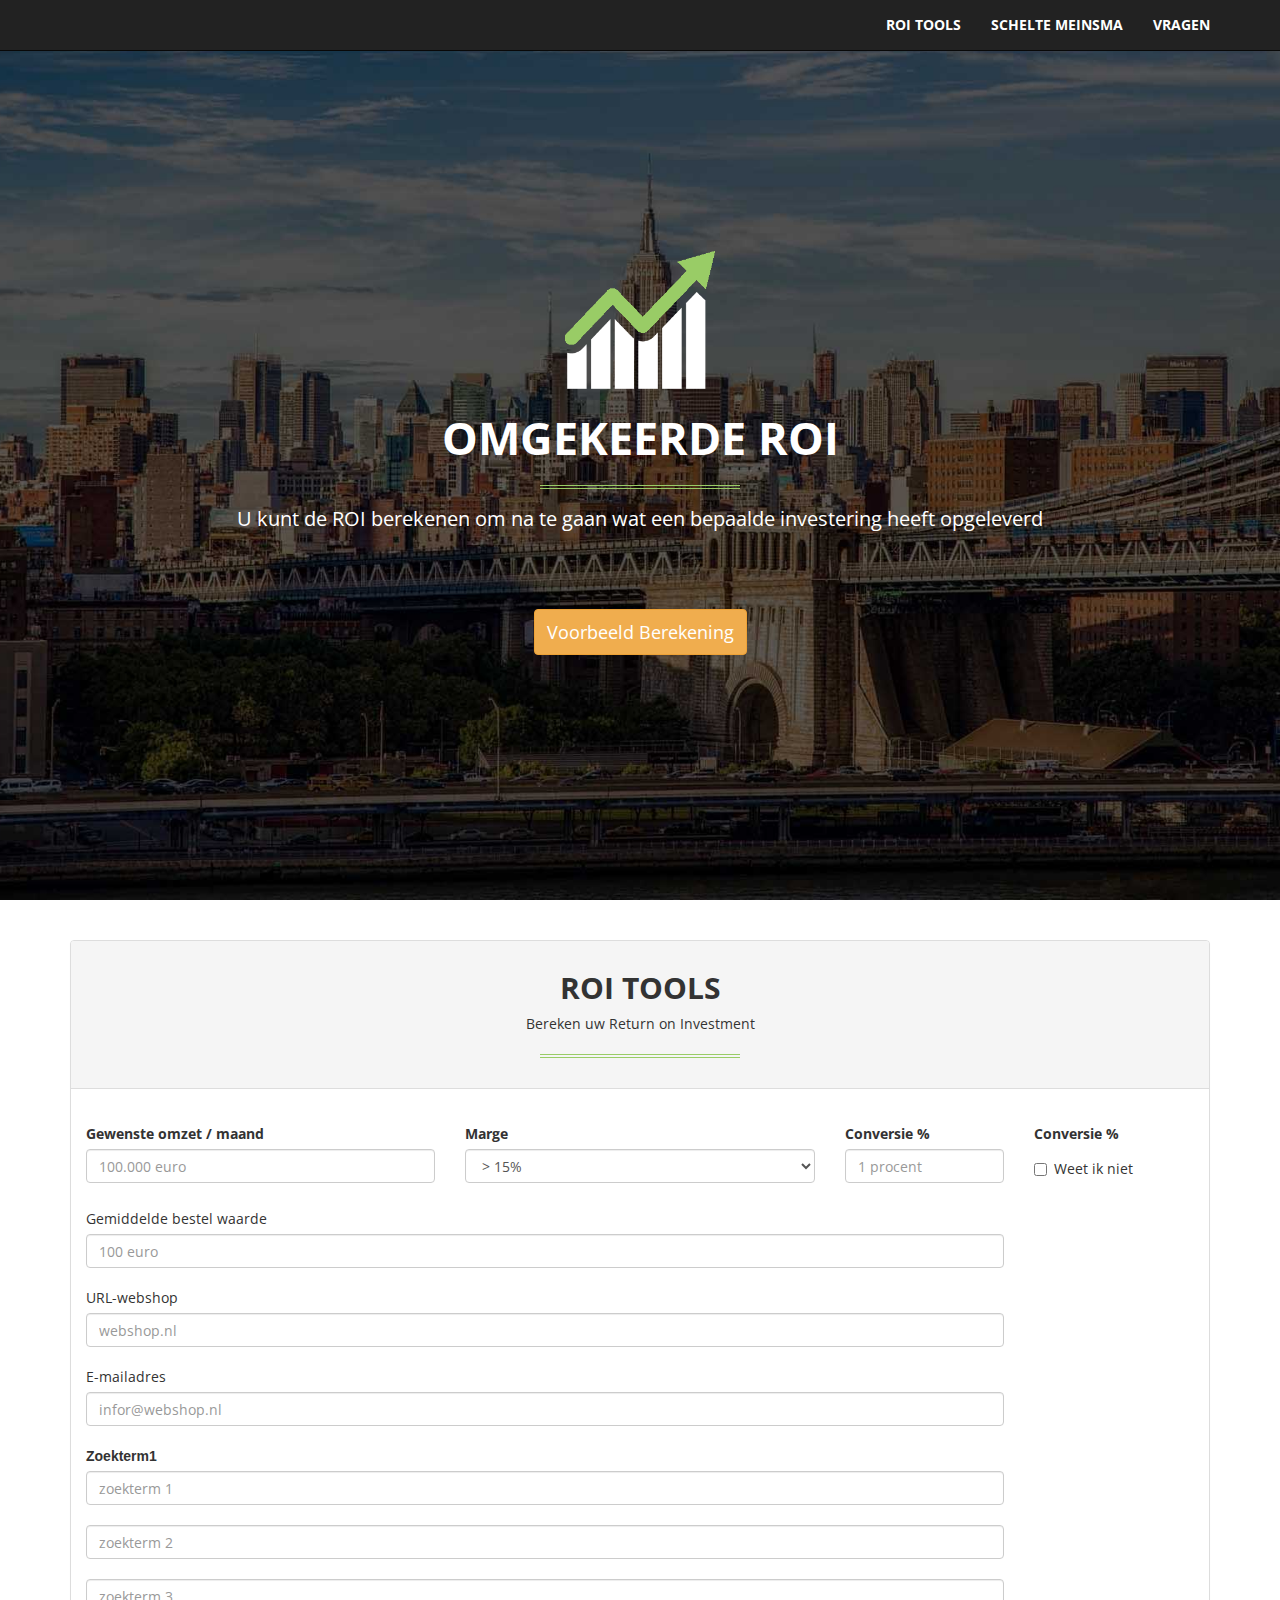
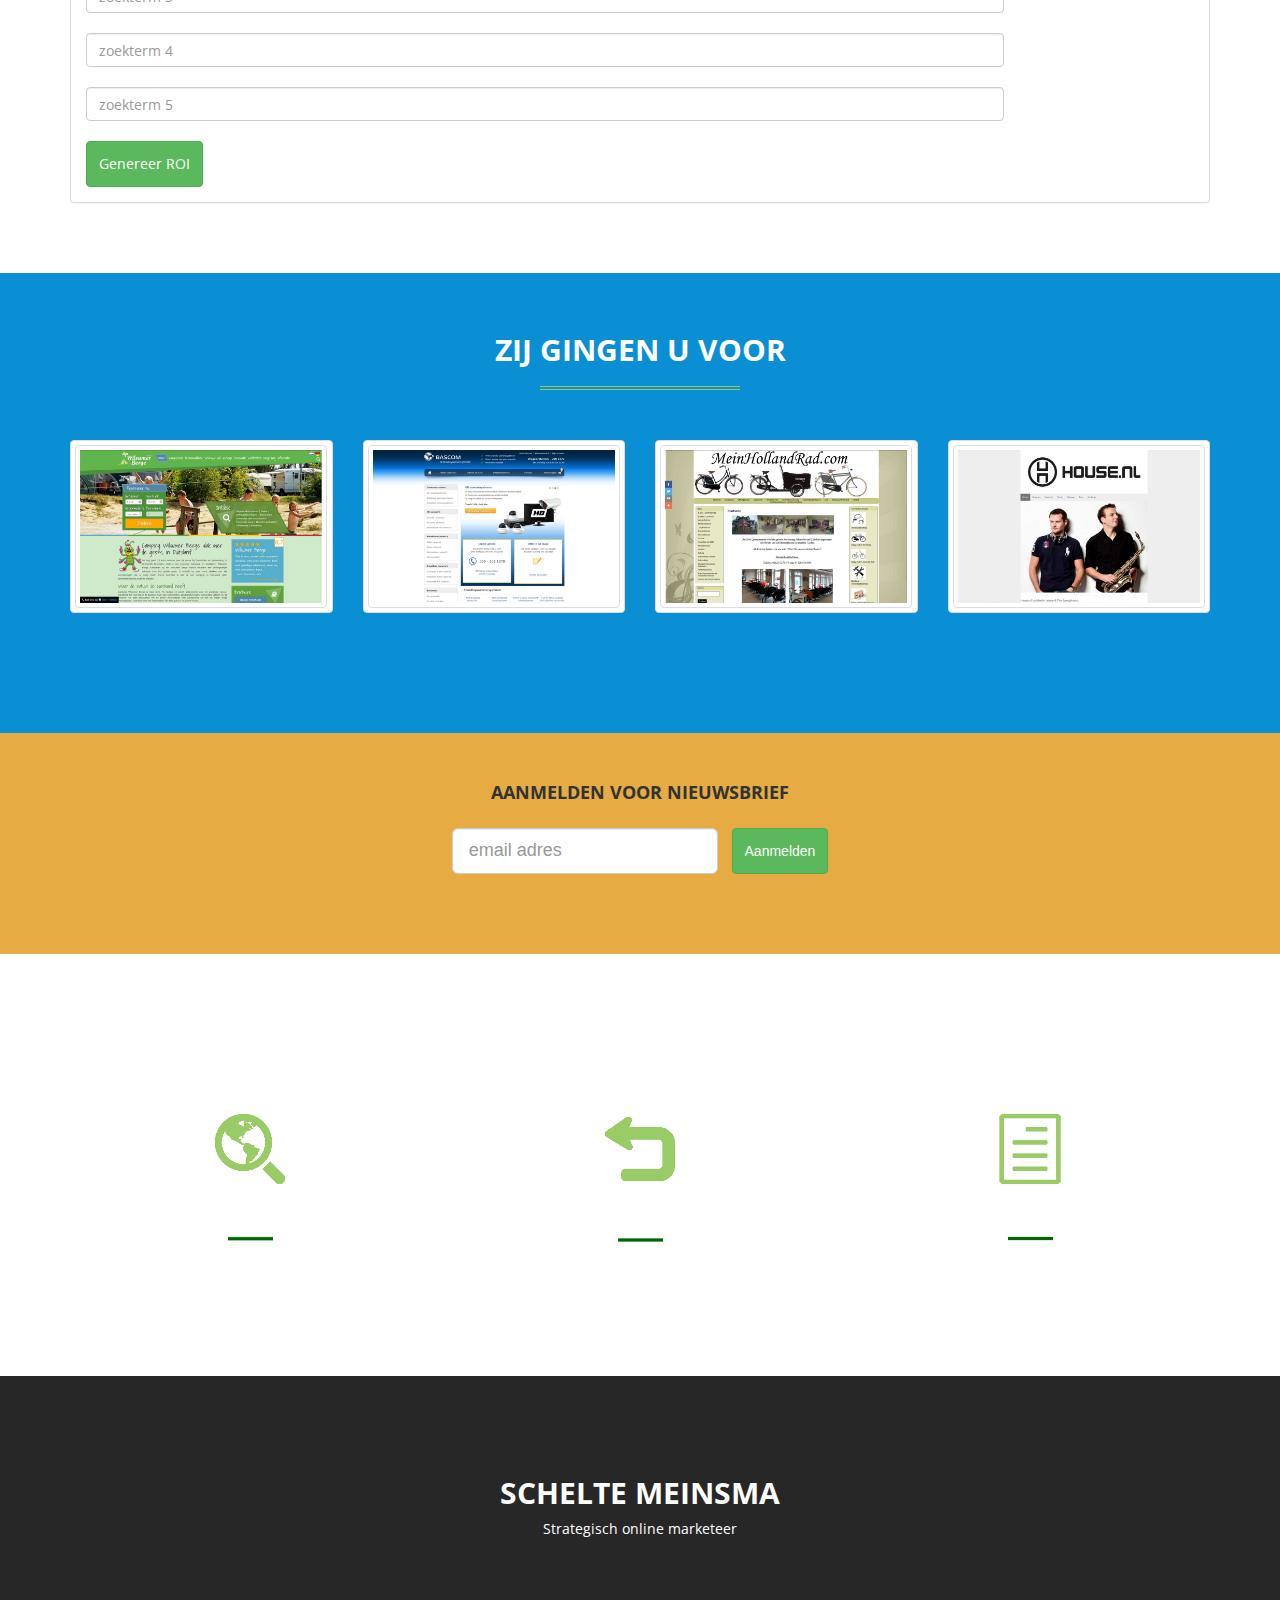
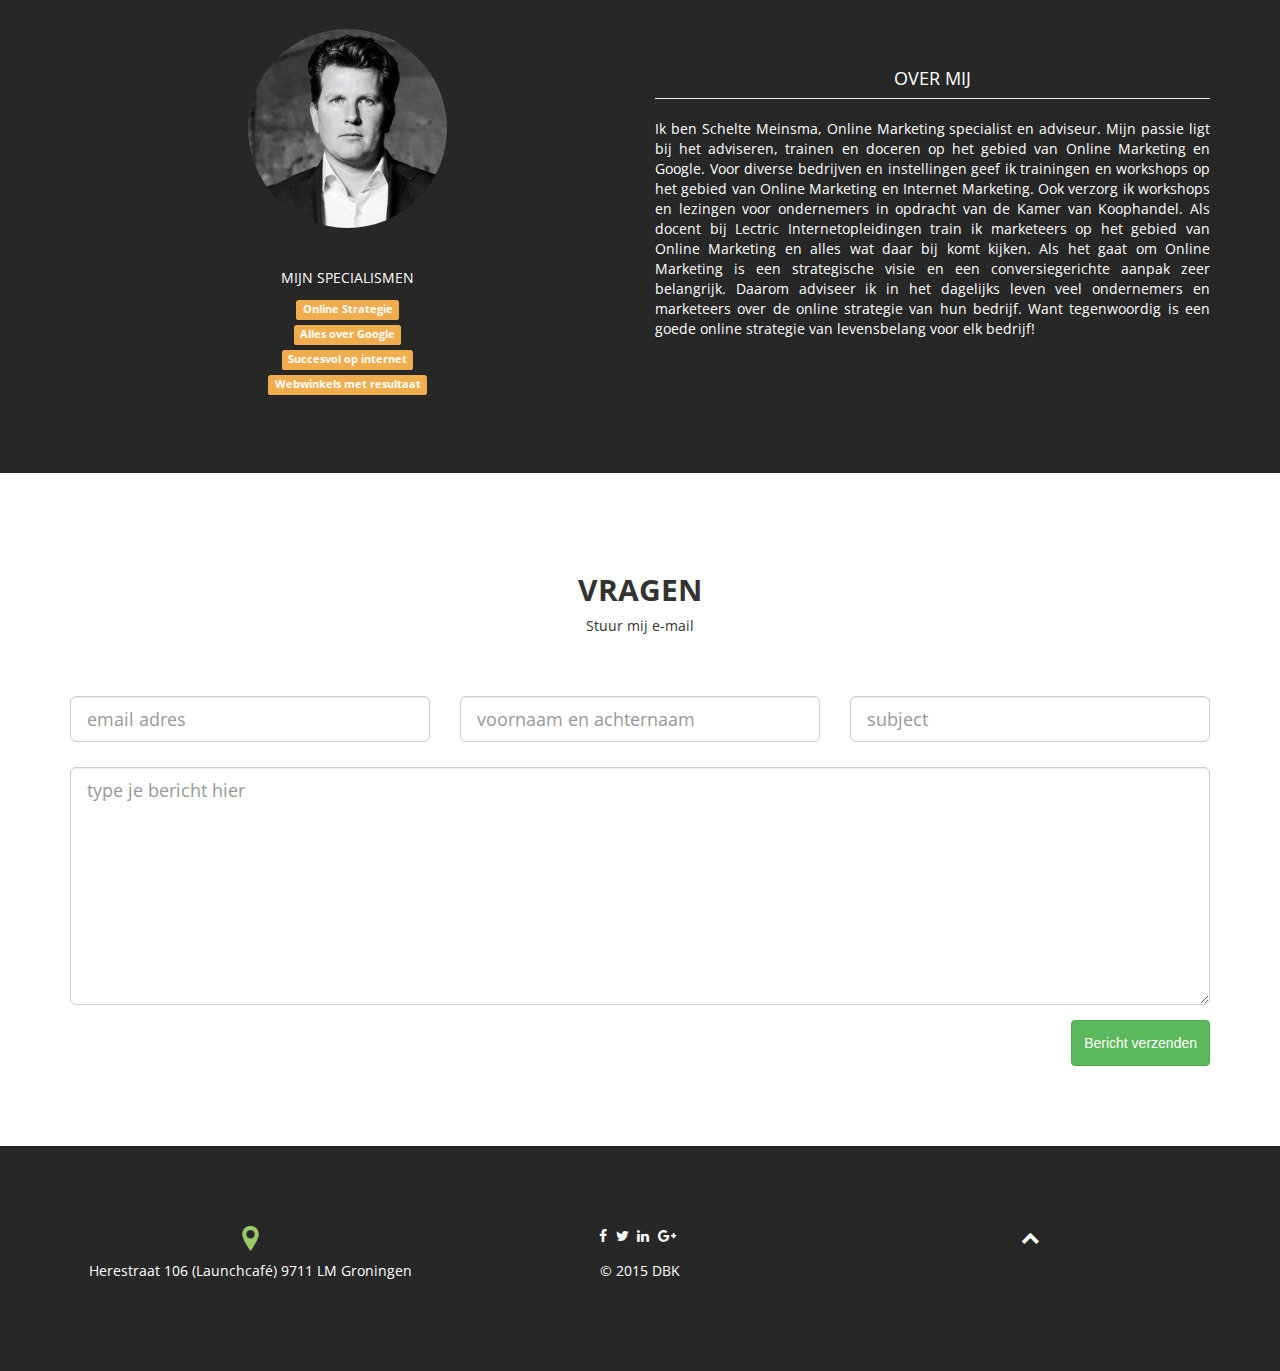
==== commit f6fb0a5f: "kleuren toegevoegd" ====
--- a/index.html
+++ b/index.html
@@ -19,8 +19,7 @@
     <!-- Custom styles -->
     <link href="css/font-awesome.css" rel="stylesheet">
 	<link href="css/main.css" rel="stylesheet">
-	<link href="http://fonts.googleapis.com/css?family=Montserrat:400,700" rel="stylesheet" type="text/css">
-    <link href="http://fonts.googleapis.com/css?family=Lato:400,700,400italic,700italic" rel="stylesheet" type="text/css">
+	<link href='https://fonts.googleapis.com/css?family=Open+Sans:400,300,700' rel='stylesheet' type='text/css'>
 	
 	
   </head>
@@ -30,6 +29,7 @@
     <!-- Navigatie bar -->
     <nav class="navbar navbar-inverse navbar-fixed-top" role="navigation"><!-- Bootstrap navigation bar -->						
 		<div class="container">
+			<!-- Brand and toggle get grouped for better mobile display -->
 			<div class="navbar-header page-scroll">
 				<button type="button" class="navbar-toggle collapsed" data-toggle="collapse" data-target=".navbar-collapse" aria-expanded="false" aria-controls="navbar"><!-- collapsed als de scherm kleiner wordt -->	
 					<span class="sr-only">Toggle navigation</span>
@@ -37,11 +37,15 @@
 					<span class="icon-bar"></span>
 					<span class="icon-bar"></span>
 				</button>
-				<a class="navbar-brand" href="#home">Omgekeerde ROI</a>
-			</div>
+				<a href="#home" class="navbar-brand">
+					<img alt="" class="img-responsive width-navbar-brand" src="img/logo.png">
+				</a>
+			</div>
+
+			<!-- Collect the nav links, forms, and other content for toggling -->
 			<div class="collapse navbar-collapse" id="navbar">
 				<ul class="nav navbar-nav navbar-right">
-					<li class="active">
+					<li class="hidden">
 						<a href="#home" class="hidden-xs">Home</a>
 						<a href="#home" class="visible-xs" data-toggle="collapse" data-target=".navbar-collapse">Home</a>
 					</li>
@@ -60,47 +64,37 @@
 				</ul>
 			</div><!--/.nav-collapse -->
 		</div>
-    </nav>
-
-
-		<!-- jumbotron -->
-	<div class="jumbotron" id="home">
-		
-		<div class="container text-center">		
-			<h1 class="padding-top-80 name">Omgekeerde ROI</h1>
-				<p class="intro-text">U kunt de ROI berekenen om na te gaan wat een bepaalde investering heeft opgeleverd.</p>
-				<button type="button" class="btn btn-primary intro-text center" data-toggle="modal" data-target="#mymodal">
-					Voorbeeld Berekening
-				</button>
-				
-				
-		<!-- moebiel nummer en emailadres -->		
-			<div class="container text-center">
-				<div class="row bottom-message-section">
-					<div class="col-md-6 padding-top-10">
-						<h5 class="intro-text"><span class="glyphicon glyphicon-phone"></span> 06-15832122</h5>
-					</div>
-					<div class="col-md-6 padding-top-10">
-						<h5 class="intro-text"><span class="glyphicon glyphicon-envelope"></span> info@scheltemeinsma.nl</h5>
-					</div>
-				</div>
-			</div>
-		</div>
-	</div>			
+    </nav><!-- End Navigatie bar -->
+
+
+		<!-- header -->
+	<header style="background-image: url('img/bg_header.jpg')" id="home">
+        <div class="intro-content">
+            <img src="img/brand.png" class="img-responsive img-centered" alt="">
+            <div class="brand-name">Omgekeerde ROI</div>
+            <hr class="colored">
+            <div class="brand-name-subtext">U kunt de ROI berekenen om na te gaan wat een bepaalde investering heeft opgeleverd</div>
+            <div class="padding-top-80">
+            <button type="button" class="btn btn-warning input-lg intro-text center" data-toggle="modal" data-target="#mymodal">
+				Voorbeeld Berekening
+			</button>
+			</div>
+        </div>
+    </header>		
 				
 		<!-- Modal voorbeeld berekeningen -->		
 				<div class="modal fade woorden" id="mymodal">
 					<div class="modal-dialog">
 						<div class="modal-content">
 							<div class="modal-header">
-								<h3 class="text-center">Bereken Return on Investment van webshop.nl</h3>
+								<h3 class="text-center bold">Bereken Return on Investment van webshop.nl</h3>
 							</div>
 							<div class="modal-body">
 								<div class="panel panel-default">
-									<h3 class="text-center">100.000 Bezoekers</h3>
+									<h3 class="text-center bold">100.000 Bezoekers</h3>
 								</div>
 									<div class="text-center">
-										<span class="glyphicon glyphicon-arrow-down"></span>
+										<span class="glyphicon glyphicon-arrow-down color-blue"></span>
 									</div>
 									<div class="panel-body">
 									<!-- form voorbeeld-->
@@ -134,27 +128,27 @@
 										</form>	
 												<div class="row text-center">
 													<div class="col-md-12">
-														<span class="glyphicon glyphicon-arrow-down"></span>
+														<span class="glyphicon glyphicon-arrow-down color-blue"></span>
 													</div>
 												</div>
 												<div class="row text-center">
 													<div class="col-md-12">
-														<h5>Betaald verkeer is 35% Adwords + 10% links <h4>(Samen 45%)</h4></h5>
+														<h5>Betaald verkeer is 35% Adwords + 10% links <h4 class="bold">(Samen 45%)</h4></h5>
 													</div>
 												</div>
 												<div class="row text-center">
 													<div class="col-md-12">
-														<span class="glyphicon glyphicon-arrow-down"></span>
+														<span class="glyphicon glyphicon-arrow-down color-blue"></span>
 													</div>
 												</div>
 												<div class="row text-center">
 													<div class="col-md-12">
-														<h5>45% van 100.000 bezoekers is <h4>45.000 bezoekers kopen</h4></h5>
+														<h5>45% van 100.000 bezoekers is <h4 class="bold">45.000 bezoekers kopen</h4></h5>
 													</div>
 												</div>
 												<div class="row text-center">
 													<div class="col-md-12">
-														<span class="glyphicon glyphicon-arrow-down"></span>
+														<span class="glyphicon glyphicon-arrow-down color-orange"></span>
 													</div>
 												</div>
 												<div class="row text-center">
@@ -178,7 +172,7 @@
 												</div>
 											</div>
 										</form>	
-										<div class="container text-center">
+										<div class="row text-center">
 											<div class="col-md-12 col-xs-12">
 												<span class="glyphicon glyphicon-arrow-down"></span>
 											</div>
@@ -193,14 +187,13 @@
 												</div>
 											</div>
 										</form>
-										<div class="container text-center">
-											<div class="row">
-												<div class="col-md-6 col-xs-6">
-													<span class="glyphicon glyphicon-arrow-down"></span>
-												</div>
-												<div class="col-md-6 col-xs-6">
+										<div class="row text-center">
+											<div class="col-md-6 col-xs-6">
+												<span class="glyphicon glyphicon-arrow-down"></span>
+											</div>
+											<div class="col-md-6 col-xs-6">
 													
-												</div>
+												
 											</div>
 										</div>
 										<form>
@@ -213,14 +206,12 @@
 												</div>
 											</div>
 										</form>
-										<div class="container text-center">
-											<div class="row">
-												<div class="col-md-6 col-xs-6">
-													<span class="glyphicon glyphicon-arrow-down"></span>
-												</div>
-												<div class="col-md-6 col-xs-6">
+										<div class="row text-center">
+											<div class="col-md-6 col-xs-6">
+												<span class="glyphicon glyphicon-arrow-down"></span>
+											</div>
+											<div class="col-md-6 col-xs-6">
 													
-												</div>
 											</div>
 										</div>	
 										<form>
@@ -246,22 +237,22 @@
 												</div>
 											</div>
 										</form>	
-										<div class="container text-center">
+										<div class="row text-center">
 											<div class="col-md-12 col-xs-12">
-												<span class="glyphicon glyphicon-arrow-down"></span>
+												<span class="glyphicon glyphicon-arrow-down color-orange"></span>
 											</div>
 										</div>
 										<div class="row text-center">
 											<div class="col-md-12">
-												<h5>Gemiddelde CPC is € 7.500 / 45.000 bezoekers. <h4>€ 0,17 budget per bezoek </h4></h5>
+												<h5>Gemiddelde CPC is € 7.500 / 45.000 bezoekers. <h4 class="bold">€ 0,17 budget per bezoek </h4></h5>
 												<h5>De ingevoerde zoektermen hebben een gemiddeld CPC van €1</h5>
 												<h5 class="color-red"><span class="glyphicon glyphicon-remove-circle"></span> Uw budget is dus ontoereikend.</h5>
 											</div>
 										</div>
 									</div>
 									<div class="text-center">
-										<h4>Analyse zoektermen</h4>
-										<h6>Google KeyWord Tool<h6>
+										<h3 class="bold">Analyse zoektermen</h3>
+										<h4>Google KeyWord Tool<h4>
 									</div>
 									<form>
 										<div class="form-group text-center">
@@ -323,6 +314,8 @@
 		<div class="panel panel-default">
 			<div class="panel-heading"> 
 			<h2 class="text-center name">ROI TOOLS</h2>
+			<p class="text-center">Bereken uw Return on Investment</p>
+			<hr class="colored">
 			</div>
 				<div class="panel-body">
 					<!-- Gewenste, Marge, Conversie, form -->
@@ -400,20 +393,11 @@
 								<input type="text" class="form-control woorden" id="zoekterm5" placeholder="zoekterm 5"/>
 							</div>
 						</div>
-					<!-- nieuwsbrief form -->	
-						<div class="row padding-top-10">
-							<div class="col-md-10 padding-top-10">
-									<div class="checkbox woorden">
-										<label>
-											<input type="checkbox"/>Ja, ik wil mij graag aanmelden voor de nieuwsbrief
-										</label>
-									</div>
-							</div>
-						</div>
+											
 					<!-- Button Genereer ROI -->		
 						<div class="row padding-top-10">
 							<div class="col-md-2 padding-top-10">
-							<button type="button" class="btn btn-success woorden">Genereer ROI</button>
+							<button type="button" class="btn btn-success input-lg woorden">Genereer ROI</button>
 							</div>
 						</div>
 					</form>
@@ -422,73 +406,173 @@
 	</div>
 					
 					<!-- Zij gingen u voor -->
-	<div class="container text-center col-md-12 padding-bottom-30">
-		<h3 class="name">ZIJ GINGEN U VOOR</h3>
+	<div class="bg-color-blue">				
+		<div class="container text-center col-md-12 padding-bottom-30 padding-top-40">
+			<h2 class="name color-white">Zij gingen u voor</h2>
+				<hr class="colored">
+		</div>	
+			<div class="container text-center padding-bottom-80">
+				<div class="row">
+					<!-- visible lg -->
+					<div class="col-md-3 visible-md visible-lg padding-bottom-20">
+						<div class="thumbnail">
+							<div class="caption">
+								<h4 class="padding-top-10 bold">WILSUMERBERGE</h4>
+                   					<p class="text-center color-white">Camping Wilsumer Berge vlak over de grens</p>
+                    					<button type="button" class="btn btn-success woorden"><a href="http://www.wilsumerberge.nl" target="_blank" class="color-white tools tools_focus">BEKIJK</a></button>
+							</div>
+								<img class="img-responsive center-block img-thumbnail" src="img/website_1.jpg"/>
+						</div>
+					</div>
+						<!-- visible xs -->
+						<div class="col-xs-12 visible-xs visible-sm padding-bottom-20">
+							<div class="thumbnail">
+								<div class="caption">
+									<h4 class="padding-top-10 bold">WILSUMERBERGE</h4>
+                   						<p class="text-center color-white">Camping Wilsumer Berge vlak over de grens</p>
+                    						<button type="button" class="btn btn-success woorden"><a href="http://www.wilsumerberge.nl" target="_blank" class="color-white tools tools_focus">BEKIJK</a></button>
+								</div>
+									<img class="img-responsive center-block img-thumbnail" src="img/website_1xs.jpg"/>
+							</div>
+						</div>
+					<!-- visible lg -->	
+					<div class="col-md-3 visible-md visible-lg padding-bottom-20">
+						<div class="thumbnail">
+							<div class="caption">
+								<h4 class="padding-top-10 bold">BEWAKINGSCAMERA</h4>
+                   					<p class="text-center color-white">Bascom Camera's is dé bewakingscamera specialist</p>
+                    					<button type="button" class="btn btn-success woorden"><a href="http://www.bewakingscamera.nl" target="_blank" class="color-white tools tools_focus">BEKIJK</a></button>
+							</div>
+								<img class="img-responsive center-block img-thumbnail" src="img/website_2.jpg"/>
+						</div>	
+					</div>
+						<!-- visible xs -->
+						<div class="col-xs-12 visible-xs visible-sm padding-bottom-20">
+							<div class="thumbnail">
+								<div class="caption">
+									<h4 class="padding-top-10 bold">BEWAKINGSCAMERA</h4>
+                   						<p class="text-center color-white">Bascom Camera's is dé bewakingscamera specialist</p>
+                    						<button type="button" class="btn btn-success woorden"><a href="http://www.bewakingscamera.nl" target="_blank" class="color-white tools tools_focus">BEKIJK</a></button>
+								</div>
+									<img class="img-responsive center-block img-thumbnail" src="img/website_2xs.jpg"/>
+							</div>
+						</div>
+					<!-- visible lg -->		
+					<div class="col-md-3 visible-md visible-lg padding-bottom-20">
+						<div class="thumbnail">
+							<div class="caption">
+								<h4 class="padding-top-10 bold">MEINHOLLANDRAD</h4>
+                   					<p class="text-center color-white">Wir freuen uns auf Ihren Besuch in unserem Laden</p>
+                    					<button type="button" class="btn btn-success woorden"><a href="http://www.meinhollandrad.com" target="_blank" class="color-white tools tools_focus">BEKIJK</a></button>
+                    		</div>			
+							<img class="img-responsive center-block img-thumbnail" src="img/website_3.jpg"/>
+						</div>
+					</div>
+						<!-- visible xs -->
+						<div class="col-xs-12 visible-xs visible-sm padding-bottom-20">
+							<div class="thumbnail">
+								<div class="caption">
+									<h4 class="padding-top-10 bold">MEINHOLLANDRAD</h4>
+                   						<p class="text-center color-white">Wir freuen uns auf Ihren Besuch in unserem Laden</p>
+                    						<button type="button" class="btn btn-success woorden"><a href="http://www.meinhollandrad.com" target="_blank" class="color-white tools tools_focus">BEKIJK</a></button>
+								</div>
+									<img class="img-responsive center-block img-thumbnail" src="img/website_3xs.jpg"/>
+							</div>
+						</div>
+					<!-- visible lg -->		
+					<div class="col-md-3 visible-md visible-lg padding-bottom-20">
+						<div class="thumbnail">
+							<div class="caption">
+								<h4 class="padding-top-10 bold">HOUSE</h4>
+                   					<p class="text-center color-white">by Martin LeVrie & The Saxophonist</p>
+                    					<button type="button" class="btn btn-success woorden"><a href="http://www.house.nl" target="_blank" class="color-white tools tools_focus">BEKIJK</a></button>
+                    		</div>			
+							<img class="img-responsive center-block img-thumbnail" src="img/website_4.jpg"/>
+						</div>
+					</div>
+						<!-- visible xs -->
+						<div class="col-xs-12 visible-xs visible-sm padding-bottom-20">
+							<div class="thumbnail">
+								<div class="caption">
+									<h4 class="padding-top-10 bold">HOUSE</h4>
+                   						<p class="text-center color-white">by Martin LeVrie & The Saxophonist</p>
+                    						<button type="button" class="btn btn-success woorden"><a href="http://www.house.nl" target="_blank" class="color-white tools tools_focus">BEKIJK</a></button>
+								</div>
+									<img class="img-responsive center-block img-thumbnail" src="img/website_4xs.jpg"/>
+							</div>
+						</div>
+				</div>
+			</div>
+	</div>
+
+	<!-- nieuwsbrief-->
+	<div class="bg-color-orange">				
+		<div class="container">
+			<div class="row padding-top-40">
+				<div class="col-md-12 col-sm-12 text-center">
+					<h4 class="name">aanmelden voor nieuwsbrief</h4>
+				</div>
+			</div>
+				<div class="container col-md-12 col-sm-12 text-center padding-bottom-80 ">
+				<form class="form-inline padding-top-15" role="form">
+    				<div class="form-group">
+            			<input type="email" class="form-control input-lg margin-right-10" id="email" placeholder="email adres">
+    				</div>
+       				<button type="submit" class="btn btn-success input-lg">Aanmelden</button>
+  				</form>
+  				</div>		
+			</div>
 	</div>	
-	<div class="container text-center padding-bottom-80">
-		<div class="row">
-			<div class="col-md-3 col-sm-2">
-				<p class="woorden">wilsumerberge.nl</p>
-			</div>
-			<div class="col-md-3 col-sm-2">
-				<p class="woorden">bewakingscamera.nl</p>
-			</div>
-			<div class="col-md-2 col-sm-2">
-				<p class="woorden">meinhollandrad.com</p>
-			</div>
-			<div class="col-md-2 col-sm-2">
-				<p class="woorden">house.nl</p>
-			</div>
-			<div class="col-md-2 col-sm-2">
-				<p class="woorden">shoping.com</p>
-			</div>
-		</div>
-	</div>
-	
+
 	<!-- Andere tools -->
-	<div class="bg-color-green padding-bottom-80">
+	<div class="padding-top-80 padding-bottom-80 bg-image">
 			<div class="container padding-top-80">
 				<div class="row">
 					<div class="col-md-4 col-sm-4">
-						<img class="img-responsive center-block" style="width: 45px" src="img/search.png"/>
-							<img class="img-responsive center-block padding-top-10" style="width: 45px" src="img/streep-rood.png"/>
-							<p class="color-white text-center padding-top-10"><a href="http://www.google-seo-tool.nl/" target="_blank" class="color-white tools">Google SEO Tool</a></p>
-							
+						<img class="img-responsive center-block" style="width: 70px" src="img/search.png"/>
+							<h4 class="color-white text-center padding-top-10"><a href="http://www.google-seo-tool.nl/" target="_blank" class="color-white tools tools_focus">Google SEO Tool</a></h4>
+								<img class="img-responsive center-block" style="width: 45px" src="img/streep-rood.png"/>
+									<p class="text-center color-white">Doe de gratis scan, uw gegevens worden niet voor andere doeleinden gebruikt</p>
 					</div>
 					<div class="col-md-4 col-sm-4">
-						<img class="img-responsive center-block" style="width: 45px" src="img/back.png"/>
-							<img class="img-responsive center-block padding-top-10" style="width: 45px" src="img/streep-blauw.png"/>
-							<p class="color-white text-center padding-top-10"><a href="http://www.pagerank-backlink-tool.nl/" target="_blank" class="color-white tools">PageRank BackLink Tool</a></p>
-							
+						<img class="img-responsive center-block" style="width: 70px" src="img/back.png"/>
+							<h4 class="color-white text-center padding-top-10"><a href="http://www.pagerank-backlink-tool.nl/" target="_blank" class="color-white tools tools_focus">PageRank BackLink Tool</a></h4>
+								<img class="img-responsive center-block" style="width: 45px" src="img/streep-blauw.png"/>
+									<p class="text-center color-white">ontdek de waarde van uw PageRank en Backlinks in 2 stappen</p>
 					</div>
 					<div class="col-md-4 col-sm-4">
-						<img class="img-responsive center-block" style="width: 45px" src="img/word.png"/>
-							<img class="img-responsive center-block padding-top-10" style="width: 45px" src="img/streep-bruin.png"/>
-							<p class="color-white text-center padding-top-10"><a href="http://www.keyword-tool-google.nl/" target="_blank" class="color-white tools">KeyWord Tool</a></p>
+						<img class="img-responsive center-block" style="width: 70px" src="img/word.png"/>
+							<h4 class="color-white text-center padding-top-10"><a href="http://www.keyword-tool-google.nl/" target="_blank" class="color-white tools tools_focus">KeyWord Tool</a></h4>
+								<img class="img-responsive center-block" style="width: 45px" src="img/streep-bruin.png"/>
+									<p class="text-center color-white">Zoekwoorden gescheiden door nieuwe regel, of door een komma</p>
 					</div>
 				</div>
 			</div>
 	</div>	
 	
-	
-	
-					<!-- Info Schelte -->		
+	<!-- Info Schelte -->		
 	<div class="bg-color-dark padding-bottom-80" id="schelte-meinsma">					
 		<div class="container text-center padding-top-80">
-			<h1 class="color-white name woorden">SCHELTE MEINSMA</h1>
-			<p class="color-white woorden">Strategisch online marketeer</p>
+			<h2 class="color-white name">SCHELTE MEINSMA</h2>
+			<p class="color-white">Strategisch online marketeer</p>
 		</div>					
 			<div class="container padding-top-80">																				<!-- foto en gegevens linkerkant -->
 				<div class="row">
 					<div class="col-md-6 col-sm-6">
 						<img class="img-circle img-responsive center-block" src="img/scheltemeinsma.jpg"/>
 							<p class="color-white text-center padding-top-40 woorden">MIJN SPECIALISMEN</p>
-								<div class="container col-md-6 col-sm-6 center">
+								<div class="container col-md-12 col-xs-6 center">
 									<div class="row text-center center woorden">
-										<span class="label label-info">Online Strategie</span>
-										<span class="label label-info">Alles over Google</span>
-										<span class="label label-info">Succesvol op internet</span>
-										<span class="label label-info">Webwinkels met resultaat</span>
+										<span class="label label-warning">Online Strategie</span>
+										<div class=" row padding-top-5">
+										<span class="label label-warning">Alles over Google</span>
+										</div>
+										<div class=" row padding-top-5">
+										<span class="label label-warning">Succesvol op internet</span>
+										</div>
+										<div class="row padding-top-5">
+										<span class="label label-warning">Webwinkels met resultaat</span>
+										</div>
 									</div>
 								</div>
 						
@@ -510,33 +594,33 @@
 	</div>
 
 					<!-- contact mij form -->	
-	<div class="padding-bottom-80" id="vragen">
+	<div class="padding-bottom-80 bg-color-white" id="vragen">
 		<div class="container text-center padding-top-80">
-			<h1 class="name">VRAGEN</h1>
+			<h2 class="name">VRAGEN</h2>
 			<p class="woorden">Stuur mij e-mail</p>
 		</div>
 			<div class="container padding-top-40">
 				<form rol="form">
 					<div class="row">
 						<div class="form-group col-md-4 padding-top-10">
-							<input type="email" class="form-control woorden" id="email" name="email" placeholder="email adres"/>
+							<input type="email" class="form-control woorden input-lg" id="email" name="email" placeholder="email adres"/>
 						</div>
 						<div class="form-group col-md-4 padding-top-10">
-							<input type="text" class="form-control woorden" id="naam" name="naam" placeholder="voornaam en achternaam"/>
+							<input type="text" class="form-control woorden input-lg" id="naam" name="naam" placeholder="voornaam en achternaam"/>
 						</div>
 						<div class="form-group col-md-4 padding-top-10">
-							<input type="text" class="form-control woorden" id="subject" name="subject" placeholder="subject"/>
+							<input type="text" class="form-control woorden input-lg" id="subject" name="subject" placeholder="subject"/>
 						</div>
 					</div>
 					<div class="row">
 						<div class="form-group col-md-12 padding-top-10">
-						<textarea class="form-control woorden" name="bericht" placeholder="type je bericht hier"></textarea>
+						<textarea class="form-control woorden input-lg" rows="9" name="bericht" placeholder="type je bericht hier"></textarea>
 						</div>
 					</div>
 							<!-- Button send ROI -->		
 						<div class="row">
-							<div class="col-md-2">
-							<button type="button" class="btn btn-success">Send</button>
+							<div class="col-md-12">
+							<button type="button" class="btn btn-success input-lg pull-right">Bericht verzenden</button>
 							</div>
 						</div>
 				</form>
@@ -585,7 +669,6 @@
     <script src="js/bootstrap.js"></script>
 	<script src="js/scrolling.js"></script>
 	<!-- Scroll script -->
-
-	
+		
   </body>
 </html>
--- a/css/main.css
+++ b/css/main.css
@@ -12,27 +12,217 @@
 }
 
 /* line 5, ../scss/layouts/_color.scss */
-.bg-color-green {
-  background-color: lightgreen;
+.bg-image {
+  background: url("../img/bg_header.jpg") no-repeat center center fixed;
 }
 
 /* line 9, ../scss/layouts/_color.scss */
+.bg-color-blue {
+  background-color: #0a8fd5;
+}
+
+/* line 13, ../scss/layouts/_color.scss */
+.bg-color-white {
+  background-color: white;
+}
+
+/* line 17, ../scss/layouts/_color.scss */
+.bg-color-orange {
+  background-color: #E6AB43;
+}
+
+/* line 21, ../scss/layouts/_color.scss */
 .color-white {
   color: white;
 }
 
-/* line 12, ../scss/layouts/_color.scss */
+/* line 25, ../scss/layouts/_color.scss */
 .color-red {
   color: red;
 }
 
-/* line 1, ../scss/layouts/_jumbotron.scss */
-.jumbotron {
-  background-color: lightblue;
-  background-attachment: fixed;
-  background-size: 100% auto;
-  margin-botom: 0px;
-  min-height: 500px;
+/* line 29, ../scss/layouts/_color.scss */
+.color-blue {
+  color: #0099cc;
+}
+
+/* line 33, ../scss/layouts/_color.scss */
+.color-orange {
+  color: #ff6600;
+}
+
+/* line 2, ../scss/layouts/_jumbotron.scss */
+html,
+body {
+  height: 100%;
+}
+
+/* line 6, ../scss/layouts/_jumbotron.scss */
+.img-centered {
+  margin: 0 auto;
+}
+
+/* line 11, ../scss/layouts/_jumbotron.scss */
+a {
+  color: #0a8fd5;
+}
+
+/* hr = streepjes lang  */
+/* line 17, ../scss/layouts/_jumbotron.scss */
+.colored {
+  height: 2px;
+  margin: 15px auto;
+  max-width: 100px;
+  border-top: 1px solid #fff;
+  border-bottom: 1px solid #fff;
+}
+
+/* line 25, ../scss/layouts/_jumbotron.scss */
+.colored {
+  border-color: #99cc66;
+}
+
+@media (min-width: 768px) {
+  /* line 30, ../scss/layouts/_jumbotron.scss */
+  .colored {
+    margin: 20px auto;
+    max-width: 200px;
+  }
+}
+/* effect navbar op pagina  */
+/* line 40, ../scss/layouts/_jumbotron.scss */
+.navbar-inverse .navbar-nav > .active > a,
+.navbar-inverse .navbar-nav > .active > a:hover,
+.navbar-inverse .navbar-nav > .active > a:focus {
+  border-radius: 0;
+  color: #0a8fd5;
+  background-color: #fff;
+}
+
+/* line 48, ../scss/layouts/_jumbotron.scss */
+.navbar-inverse .navbar-brand:hover,
+.navbar-inverse .navbar-brand:focus {
+  opacity: 1;
+}
+
+/* line 52, ../scss/layouts/_jumbotron.scss */
+.navbar-inverse .navbar-nav li a {
+  color: #fff;
+}
+
+/* line 57, ../scss/layouts/_jumbotron.scss */
+.navbar-inverse .navbar-nav li a:hover {
+  opacity: .5;
+}
+
+@media (min-width: 768px) {
+  /* line 64, ../scss/layouts/_jumbotron.scss */
+  .navbar-inverse .navbar-nav > .active > a,
+  .navbar-inverse .navbar-nav > .active > a:hover,
+  .navbar-inverse .navbar-nav > .active > a:focus {
+    border-radius: 20px;
+  }
+
+  /* line 67, ../scss/layouts/_jumbotron.scss */
+  .navbar-fixed-top .navbar-brand:hover {
+    opacity: .5;
+  }
+}
+/* line 72, ../scss/layouts/_jumbotron.scss */
+.navbar .navbar-nav li a:focus {
+  outline: 0;
+}
+
+/* line 76, ../scss/layouts/_jumbotron.scss */
+.navbar-brand:focus {
+  outline: 0 !important;
+}
+
+/* line 80, ../scss/layouts/_jumbotron.scss */
+.width-navbar-brand {
+  width: 200px;
+}
+
+/* line 84, ../scss/layouts/_jumbotron.scss */
+.tools_focus:focus {
+  outline: 0 !important;
+}
+
+/* Alles over header  */
+/* line 89, ../scss/layouts/_jumbotron.scss */
+header {
+  display: block;
+  position: relative;
+  width: auto;
+  height: auto;
+  padding: 100px 0;
+  background: no-repeat center center;
+  background-attachment: scroll;
+  /* background image 100%*/
+  -webkit-background-size: cover;
+  -moz-background-size: cover;
+  background-size: cover;
+  -o-background-size: cover;
+}
+
+/* line 104, ../scss/layouts/_jumbotron.scss */
+.intro-content {
+  position: relative;
+  text-align: center;
+  color: #fff;
+}
+
+/* line 110, ../scss/layouts/_jumbotron.scss */
+header img {
+  max-height: 150px;
+  max-width: 150px;
+}
+
+@media (min-width: 768px) {
+  /* line 116, ../scss/layouts/_jumbotron.scss */
+  header {
+    width: 100%;
+    height: 100%;
+    padding: 0;
+    background-attachment: scroll;
+  }
+
+  /* line 123, ../scss/layouts/_jumbotron.scss */
+  header .intro-content {
+    top: 50%;
+    left: 50%;
+    margin: auto;
+    text-align: center;
+    color: #fff;
+    transform: translate(-50%, -50%);
+  }
+}
+/* background image fixed = scroll niet mee  */
+@media (min-width: 1025px) {
+  /* line 136, ../scss/layouts/_jumbotron.scss */
+  header {
+    background-attachment: fixed;
+  }
+}
+/* line 142, ../scss/layouts/_jumbotron.scss */
+.thumbnail {
+  position: relative;
+  overflow: hidden;
+}
+
+/* line 147, ../scss/layouts/_jumbotron.scss */
+.caption {
+  position: absolute;
+  top: 0;
+  right: 0;
+  background: rgba(66, 139, 202, 0.75);
+  width: 100%;
+  height: 100%;
+  padding: 2%;
+  display: none;
+  text-align: center;
+  color: #fff !important;
+  z-index: 2;
 }
 
 /* line 1, ../scss/layouts/_margin.scss */
@@ -63,98 +253,168 @@
   float: none !important;
 }
 
+/* line 24, ../scss/layouts/_margin.scss */
+.margin-right-10 {
+  margin-right: 10px;
+}
+
 /* line 1, ../scss/layouts/_padding.scss */
+.padding-top-5 {
+  padding-top: 5px;
+}
+
+/* line 4, ../scss/layouts/_padding.scss */
 .padding-top-10 {
   padding-top: 10px;
 }
 
-/* line 5, ../scss/layouts/_padding.scss */
+/* line 8, ../scss/layouts/_padding.scss */
 .padding-top-15 {
   padding-top: 15px;
 }
 
-/* line 9, ../scss/layouts/_padding.scss */
+/* line 12, ../scss/layouts/_padding.scss */
 .padding-top-80 {
   padding-top: 80px;
 }
 
-/* line 13, ../scss/layouts/_padding.scss */
+/* line 16, ../scss/layouts/_padding.scss */
 .padding-top-40 {
   padding-top: 40px;
 }
 
-/* line 17, ../scss/layouts/_padding.scss */
+/* line 20, ../scss/layouts/_padding.scss */
 .padding-bottom-50 {
   padding-bottom: 50px;
 }
 
-/* line 21, ../scss/layouts/_padding.scss */
+/* line 24, ../scss/layouts/_padding.scss */
 .padding-bottom-30 {
   padding-bottom: 30px;
 }
 
-/* line 25, ../scss/layouts/_padding.scss */
+/* line 28, ../scss/layouts/_padding.scss */
 .padding-bottom-80 {
   padding-bottom: 80px;
 }
 
+/* line 32, ../scss/layouts/_padding.scss */
+.padding-bottom-20 {
+  padding-bottom: 20px;
+}
+
+/* line 36, ../scss/layouts/_padding.scss */
+.padding-bottom-10 {
+  padding-bottom: 20px;
+}
+
 @media all and (max-width: 1200px) {
   /* screen size until 1200px */
-  /* line 5, ../scss/layouts/_typografie.scss */
+  /* line 2, ../scss/layouts/_typografie.scss */
   body {
+    font-family: 'Open Sans', sans-serif;
+    font-weight: 400;
     font-size: 1.3em;
     /* 1.5x default size */
   }
 }
 @media all and (max-width: 1000px) {
   /* screen size until 1000px */
-  /* line 10, ../scss/layouts/_typografie.scss */
+  /* line 9, ../scss/layouts/_typografie.scss */
   body {
+    font-family: 'Open Sans', sans-serif;
+    font-weight: 400;
     font-size: 1.2em;
     /* 1.2x default size */
   }
 }
 @media all and (max-width: 500px) {
   /* screen size until 500px */
-  /* line 15, ../scss/layouts/_typografie.scss */
+  /* line 16, ../scss/layouts/_typografie.scss */
   body {
-    font-size: 1.0em;
+    font-family: 'Open Sans', sans-serif;
+    font-weight: 400;
+    font-size: 1.2em;
     /* 0.8x default size */
   }
 }
-/* line 20, ../scss/layouts/_typografie.scss */
+/* line 23, ../scss/layouts/_typografie.scss */
 .name {
   display: block;
   text-transform: uppercase;
-  font-family: Montserrat, "Helvetica Neue", Helvetica, Arial, sans-serif;
-  font-size: 2em;
+  font-family: 'Open Sans', sans-serif;
   font-weight: 700;
 }
 
-/* line 28, ../scss/layouts/_typografie.scss */
+/* line 30, ../scss/layouts/_typografie.scss */
 .tools {
   display: block;
   text-transform: uppercase;
-  font-family: Montserrat, "Helvetica Neue", Helvetica, Arial, sans-serif;
+  font-family: 'Open Sans', sans-serif;
   font-size: 1em;
-  font-weight: 500;
-}
-
-/* line 36, ../scss/layouts/_typografie.scss */
+  font-weight: 400;
+}
+
+/* line 38, ../scss/layouts/_typografie.scss */
 .intro-text {
-  font-family: Montserrat, "Helvetica Neue", Helvetica, Arial, sans-serif;
+  font-family: 'Open Sans', sans-serif;
   font-size: 1.25em;
-  font-weight: 300;
-}
-
-/* line 42, ../scss/layouts/_typografie.scss */
+  font-weight: 400;
+}
+
+/* line 44, ../scss/layouts/_typografie.scss */
 .navbar {
   text-transform: uppercase;
-  font-family: Montserrat, "Helvetica Neue", Helvetica, Arial, sans-serif;
+  font-family: 'Open Sans', sans-serif;
   font-weight: 700;
 }
 
-/* line 48, ../scss/layouts/_typografie.scss */
+/* line 50, ../scss/layouts/_typografie.scss */
 .woorden {
-  font-family: Montserrat, "Helvetica Neue", Helvetica, Arial, sans-serif;
-}
+  font-family: 'Open Sans', sans-serif;
+  font-weight: 400;
+}
+
+/* line 55, ../scss/layouts/_typografie.scss */
+.brand-name-subtext {
+  font-family: 'Open Sans', sans-serif;
+  font-size: 20px;
+  line-height: 20px;
+}
+
+/* line 61, ../scss/layouts/_typografie.scss */
+.brand-name {
+  margin-top: 15px;
+  text-transform: uppercase;
+  font-size: 45px;
+  font-family: 'Open Sans', sans-serif;
+  font-weight: 700;
+  line-height: 55px;
+}
+
+/* line 70, ../scss/layouts/_typografie.scss */
+p {
+  font-family: 'Open Sans', sans-serif;
+  font-weight: 400;
+}
+
+/* line 75, ../scss/layouts/_typografie.scss */
+.caption {
+  font-family: 'Open Sans', sans-serif;
+  font-weight: 700;
+}
+
+/* line 80, ../scss/layouts/_typografie.scss */
+h3 {
+  display: block;
+  text-transform: uppercase;
+  font-family: 'Open Sans', sans-serif;
+  font-weight: 400;
+}
+
+/* line 87, ../scss/layouts/_typografie.scss */
+.bold {
+  text-transform: uppercase;
+  font-family: 'Open Sans', sans-serif;
+  font-weight: 700;
+}
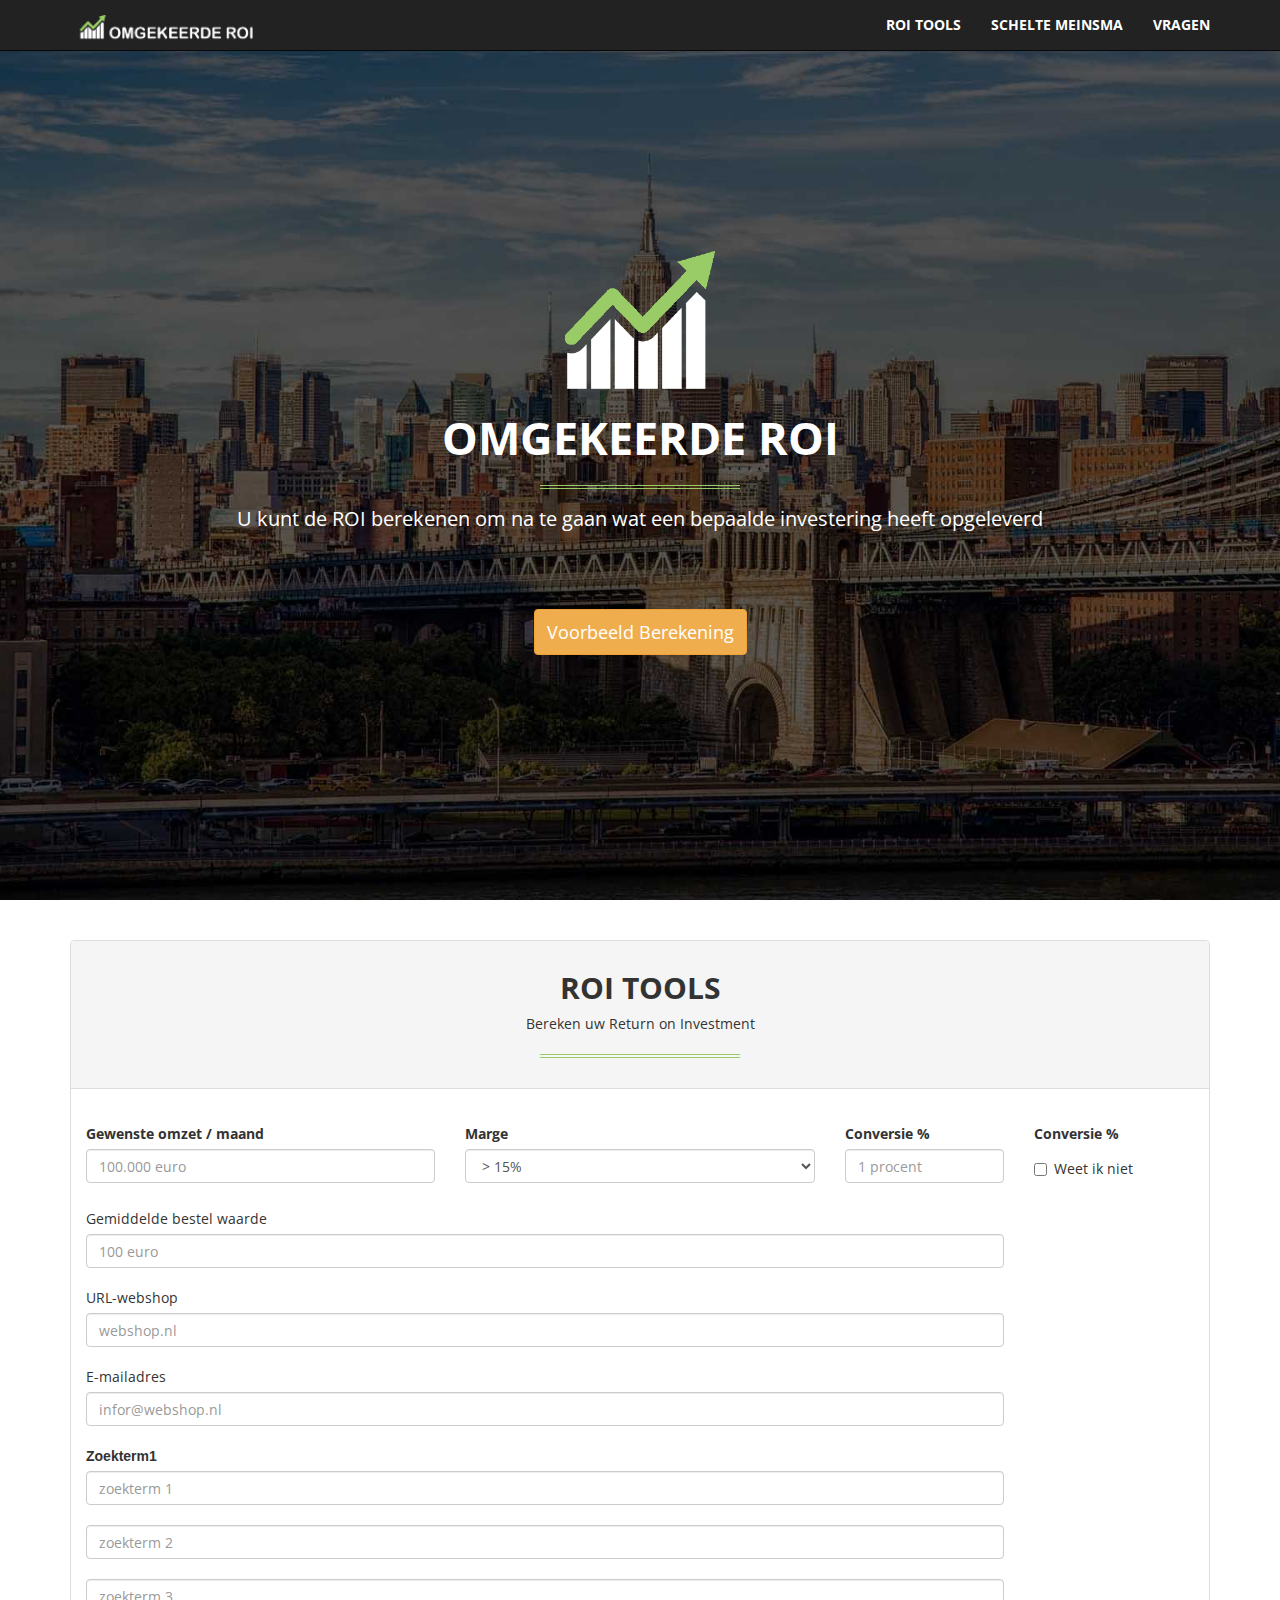
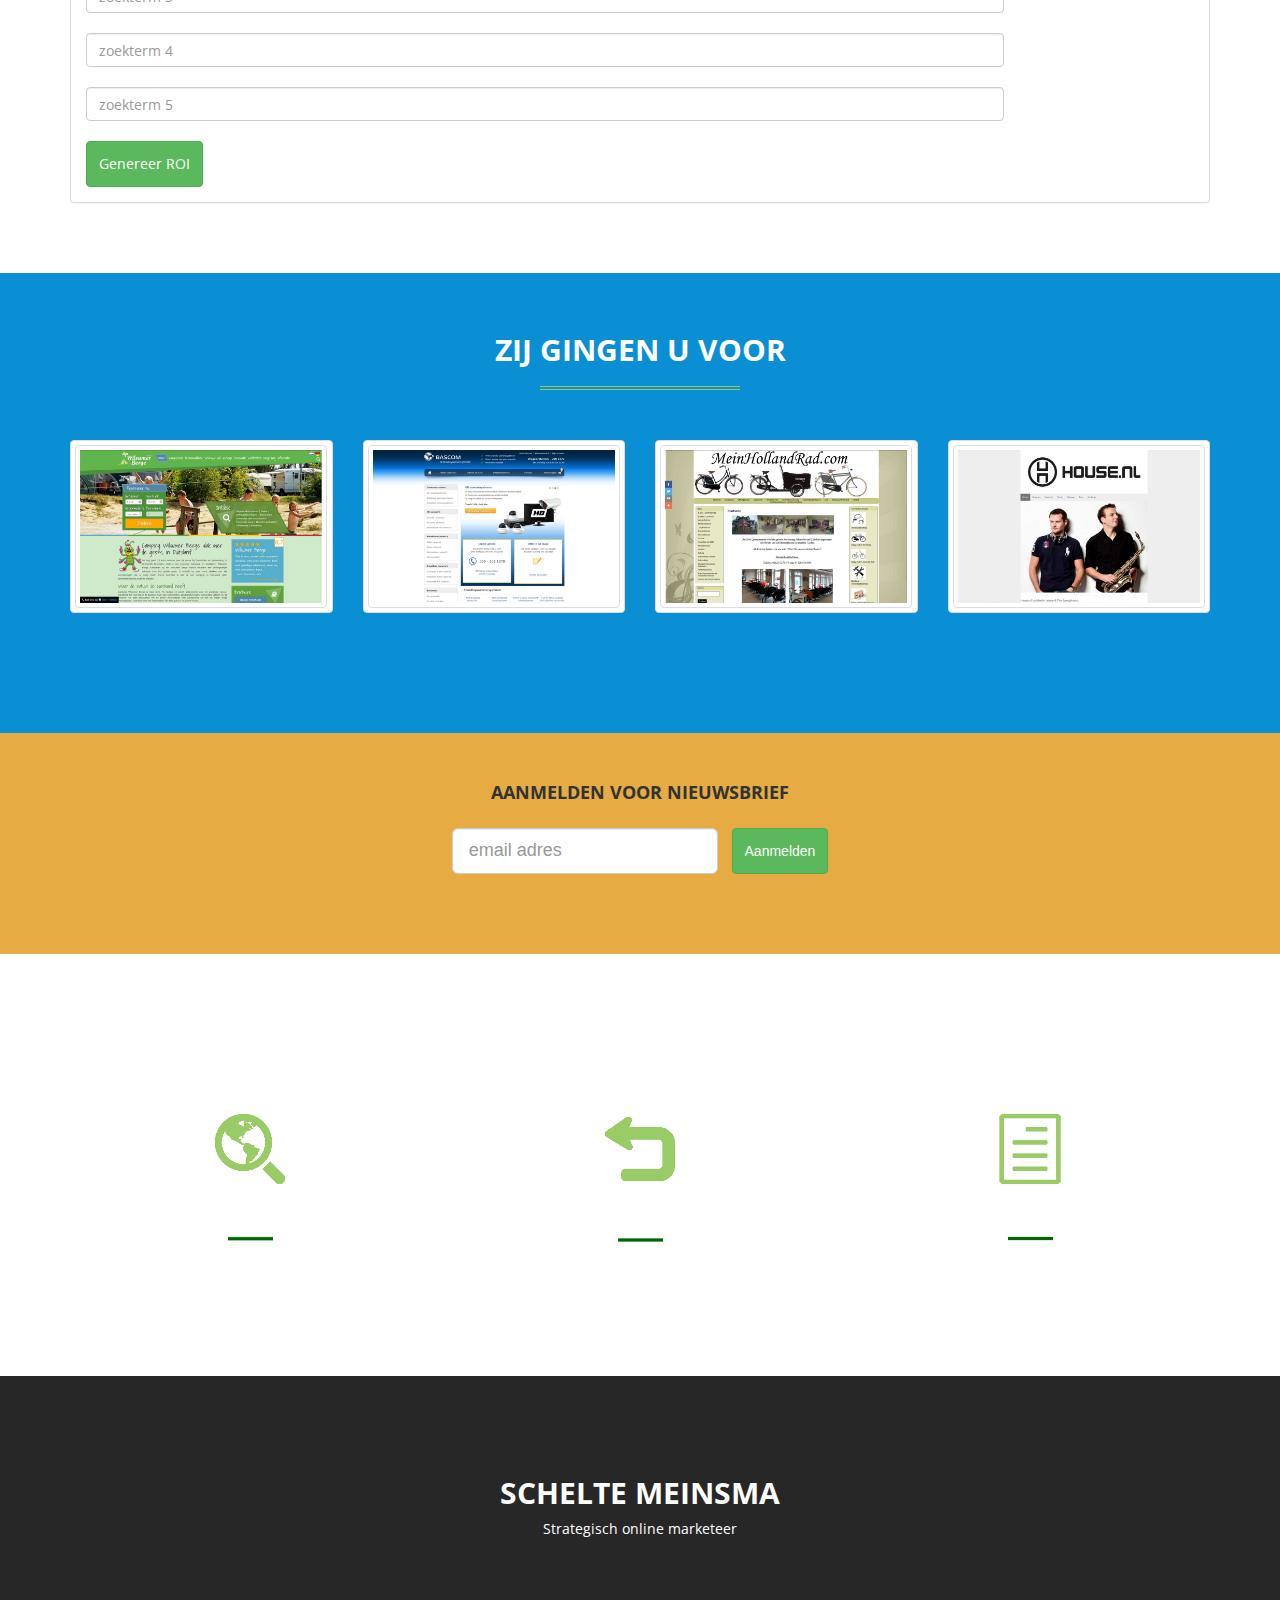
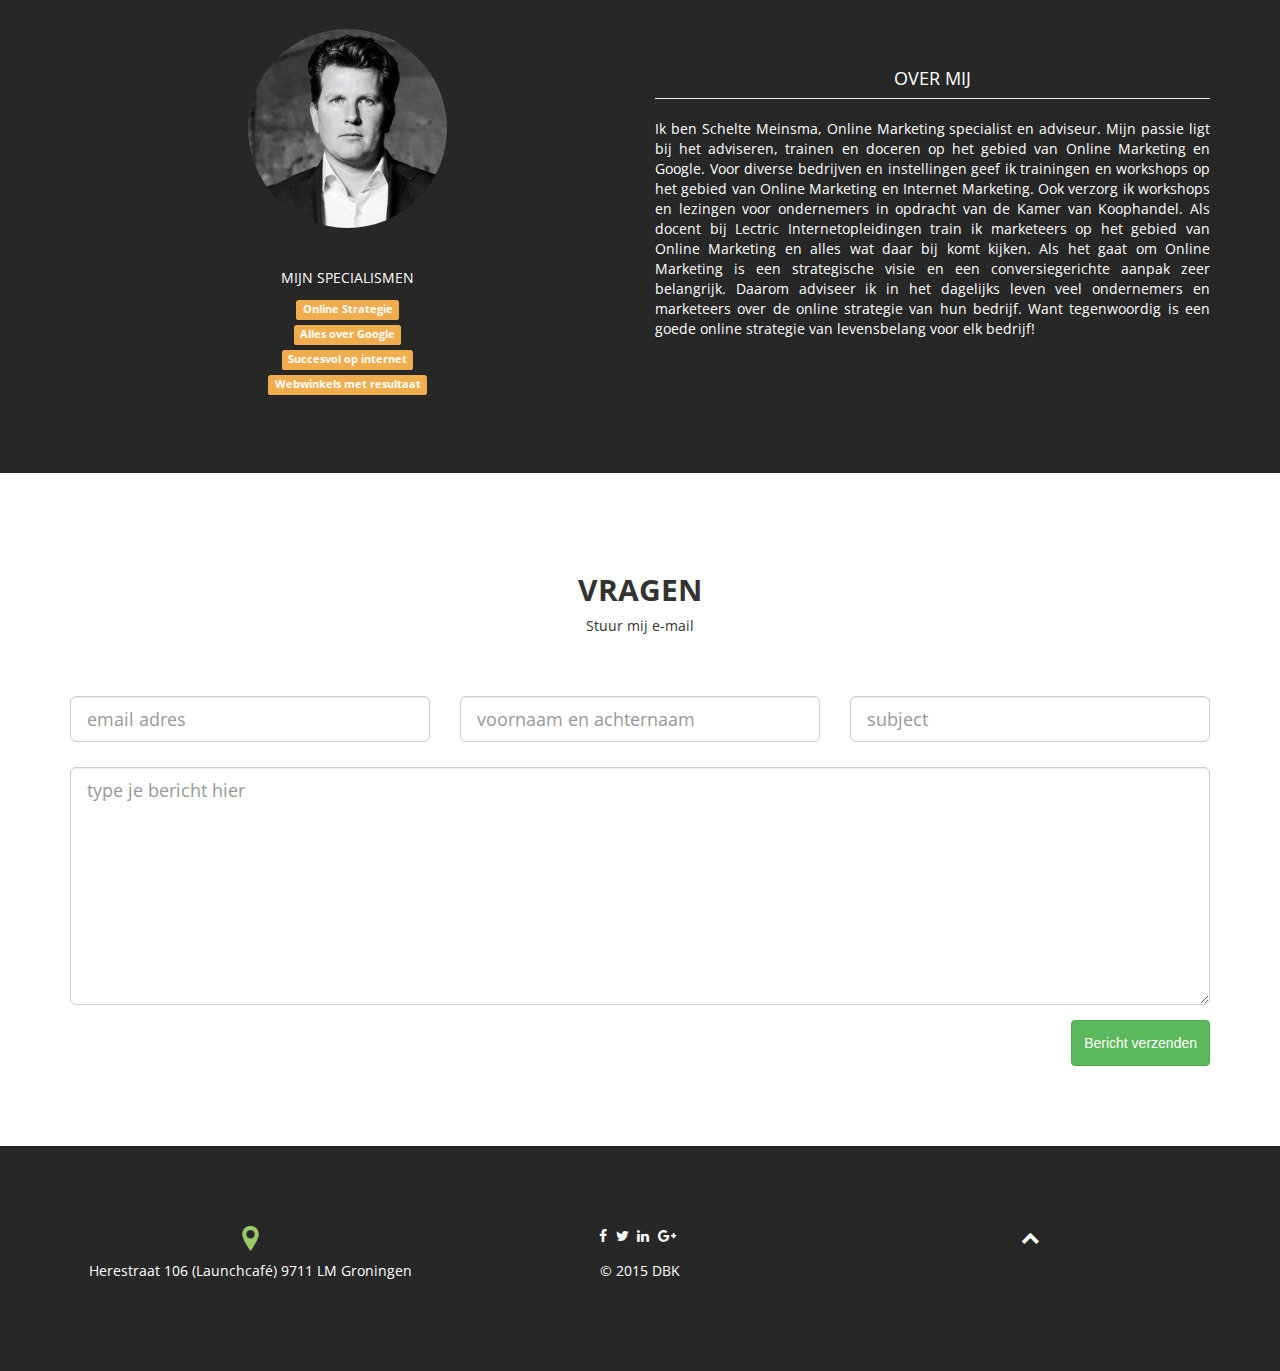
==== commit 23cf579d: "logo toegevoegd" ====
--- a/index.html
+++ b/index.html
@@ -38,7 +38,7 @@
 					<span class="icon-bar"></span>
 				</button>
 				<a href="#home" class="navbar-brand">
-					<img alt="" class="img-responsive width-navbar-brand" src="img/logo.png">
+					<img alt="" class="img-responsive width-navbar-brand" src="img/log.png">
 				</a>
 			</div>
 
